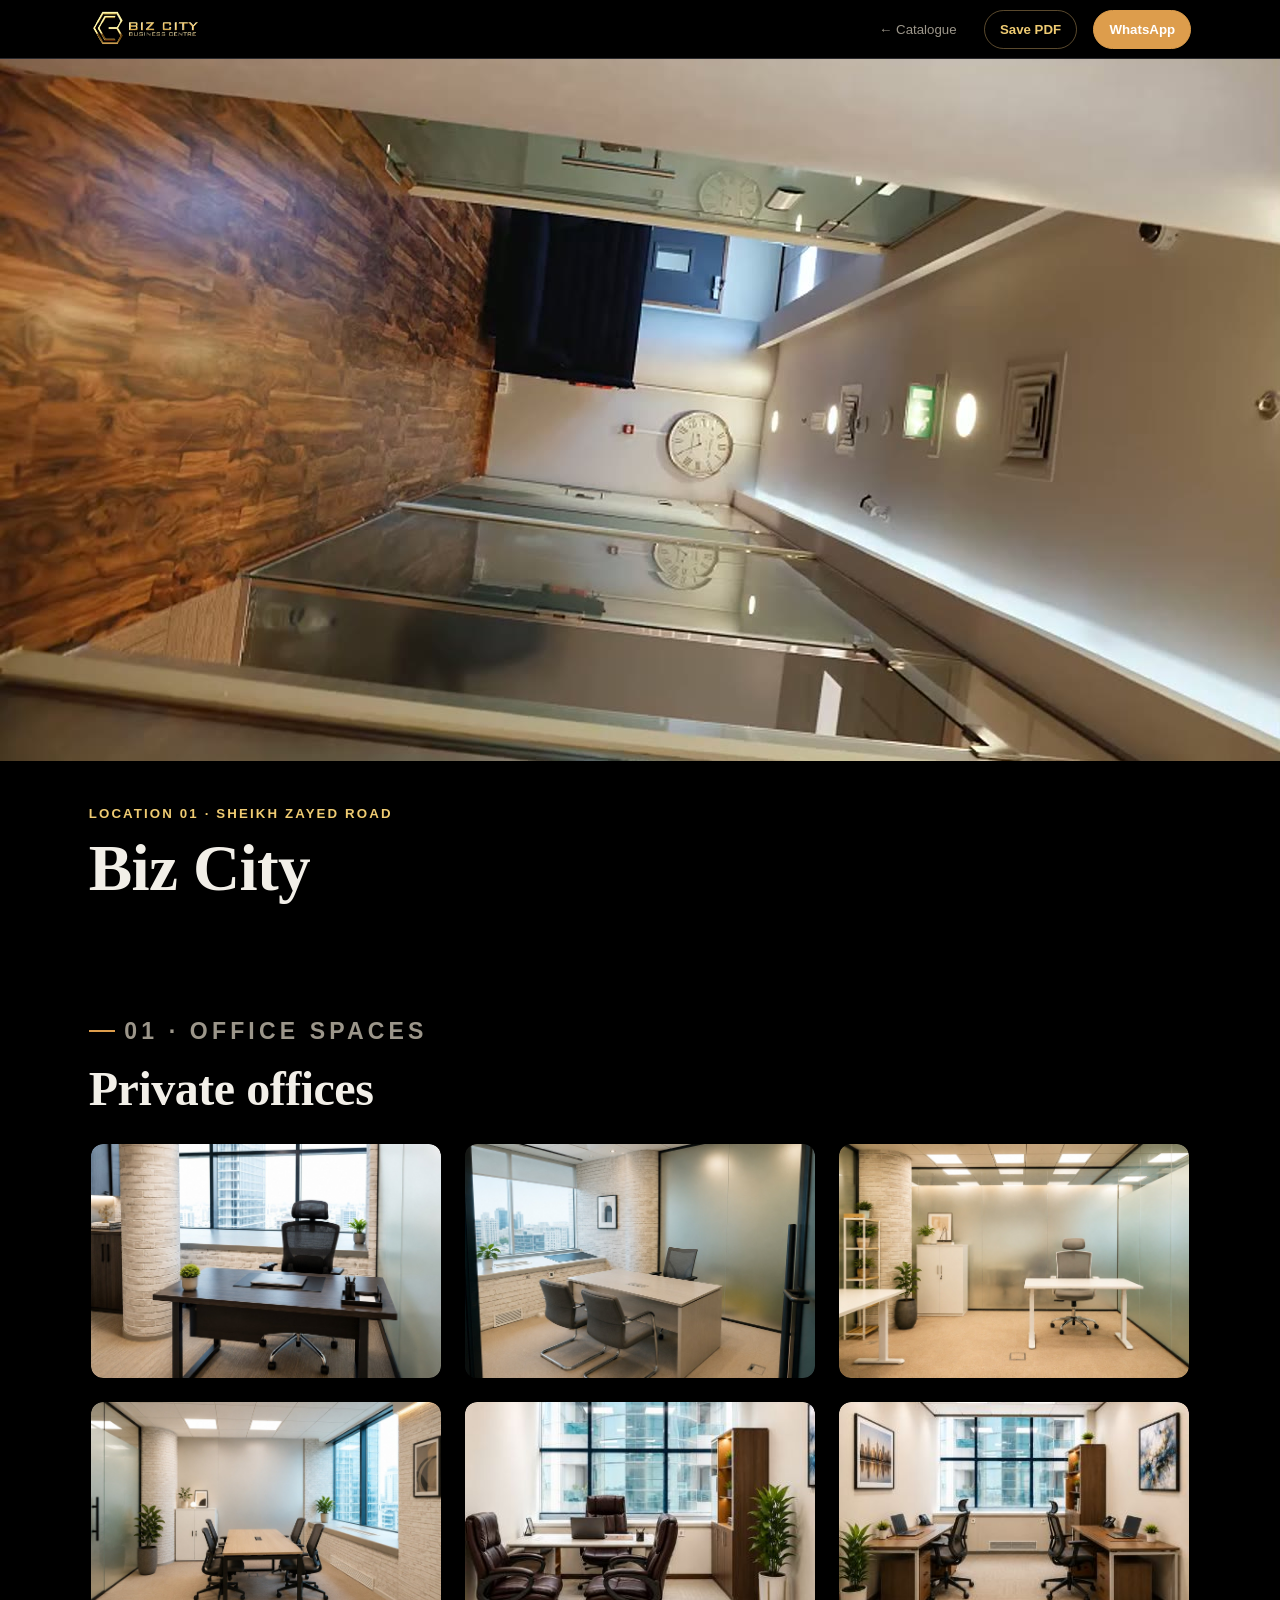
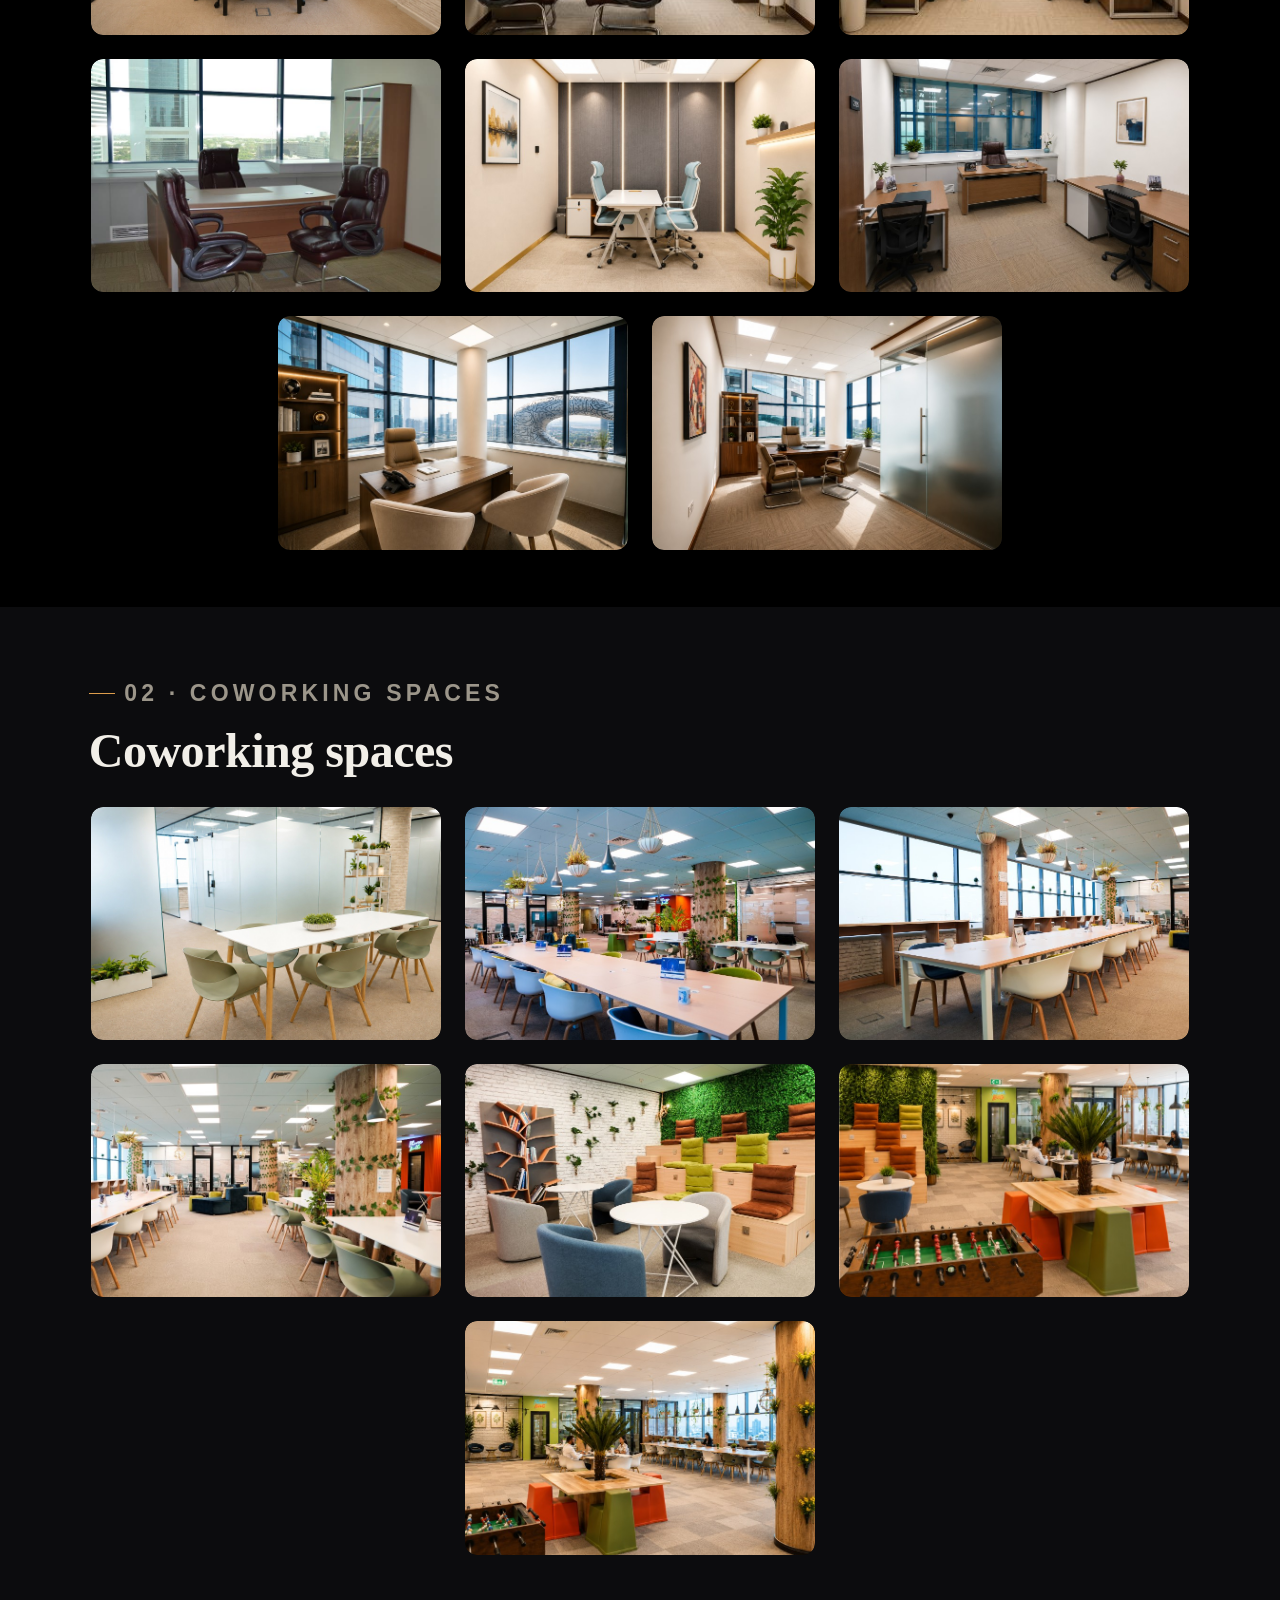
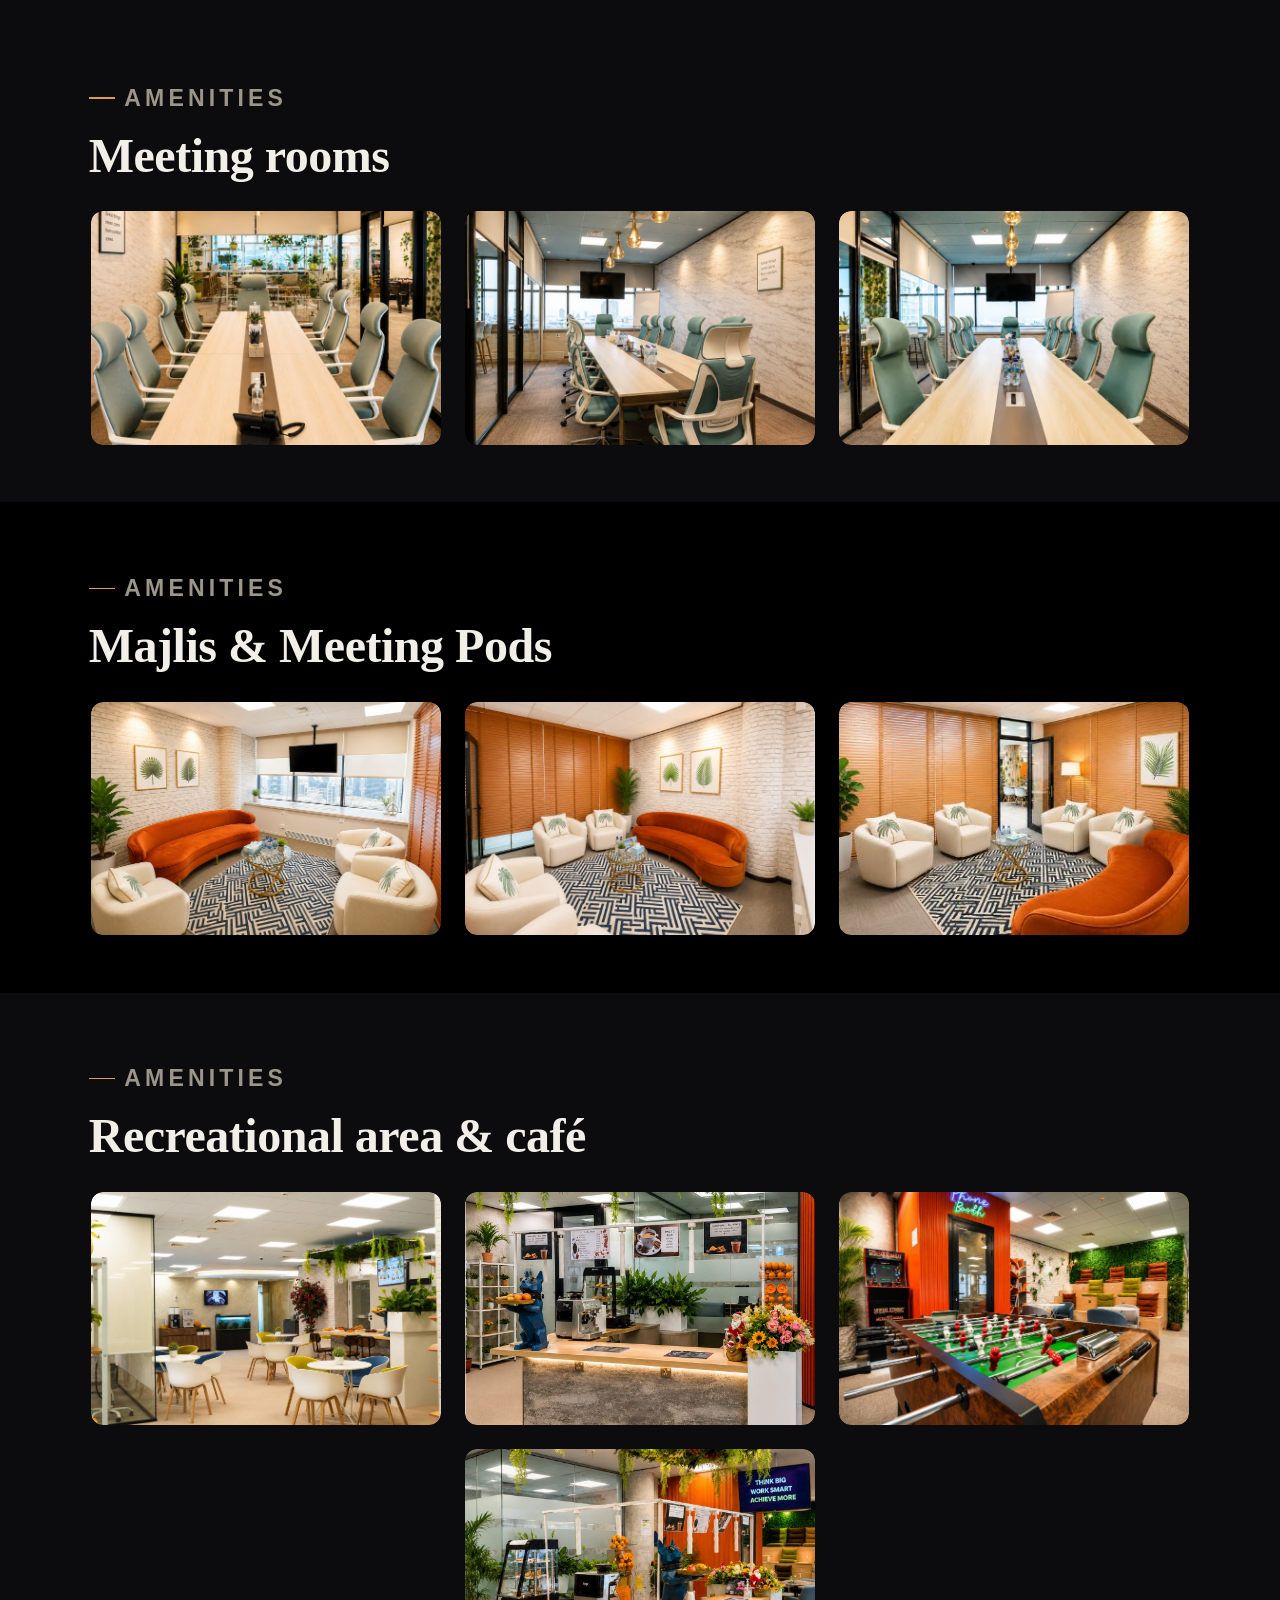
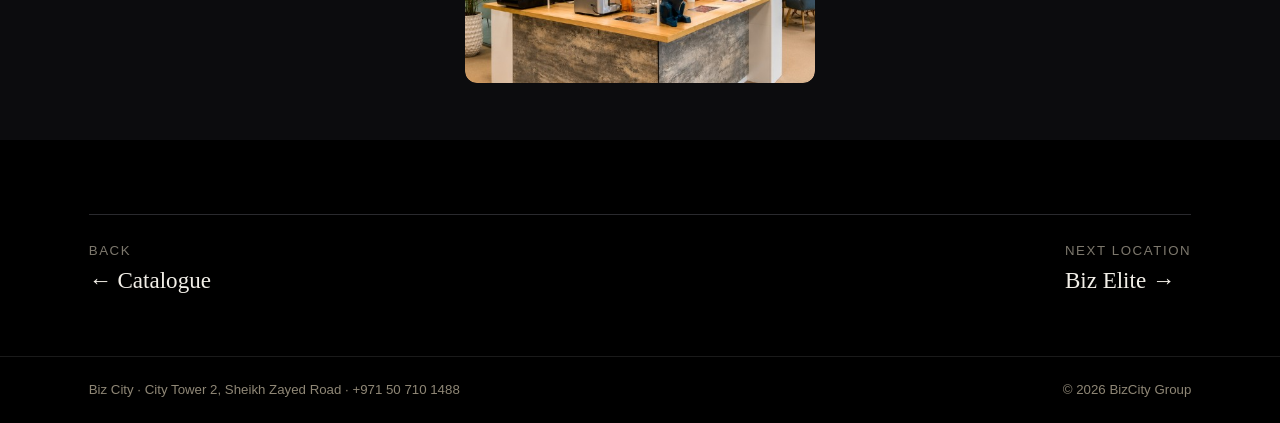
==== biz-city.html @ ceba6b6b "Biz City: add six new client photos Private offices (7 -> 11): exec tower view, light desk with gues" ====
﻿<!doctype html>
<html lang="en">
<head>
<meta charset="utf-8">
<meta name="viewport" content="width=device-width, initial-scale=1">
<title>Biz City - Sheikh Zayed Road | BizCity Group</title>
<meta name="description" content="Biz City on Sheikh Zayed Road - a vibrant, creative coworking centre with private offices, coworking, meeting rooms, the amphitheatre and more.">
<link rel="stylesheet" href="assets/catalog.css?v=20260729-hero13">
</head>
<body>

<div class="bar">
  <div class="bar-in">
    <a class="brandlogo" href="index.html"><img src="assets/logos/logo-full.png" alt="BizCity Business Centre"></a>
    <span class="spacer"></span>
    <a class="backlink" href="index.html">&larr; Catalogue</a>
    <a class="btn btn-line" href="#" onclick="window.print();return false;">Save PDF</a>
    <a class="btn" href="https://wa.me/971507101488">WhatsApp</a>
  </div>
</div>

<header class="ohero">
  <div class="ohero-media">
    <video class="ohero-video" autoplay muted loop playsinline preload="auto" disablepictureinpicture poster="assets/images/poster-city.jpg" aria-label="Biz City walkthrough video">
      <source src="assets/video/walk-biz-city.mp4" type="video/mp4">
    </video>
  </div>
</header>
<div class="loc-title">
  <div class="wrap">
    <p class="kick">Location 01 · Sheikh Zayed Road</p>
    <h1>Biz&nbsp;City</h1>
  </div>
</div>

<section id="office-spaces">
  <div class="wrap">
    <div class="cat-head"><p class="eyebrow">01 · Office Spaces</p><h2>Private offices</h2></div>
    <div class="gallery balanced-gallery">
      <img class="zoomable" src="assets/images/offices/city/office-exec-tower-view.jpg" alt="Biz City executive private office with a dark wood desk and tower views">
      <img class="zoomable" src="assets/images/offices/city/office-light-desk-guest-chairs.jpg" alt="Biz City private office with a light wood desk and two guest chairs">
      <img class="zoomable" src="assets/images/offices/city/office-standing-desks.jpg" alt="Biz City private office with height-adjustable desks behind a frosted glass wall">
      <img class="zoomable" src="assets/images/offices/city/office-team-table.jpg" alt="Biz City private team office with a six-seat wood table and city views">
      <img class="zoomable" src="assets/images/offices/city/private-executive.jpg" alt="Biz City executive private office">
      <img class="zoomable" src="assets/images/offices/city/private-team-1.jpg" alt="Biz City four-person private office">
      <img class="zoomable" src="assets/images/offices/city/private-2.jpg" alt="Biz City private office with panoramic windows">
      <img class="zoomable" src="assets/images/offices/city/office-blue-chairs.jpg" alt="Biz City private office with a white desk and blue guest chairs">
      <img class="zoomable" src="assets/images/offices/city/office-exec-2.jpg" alt="Biz City executive office with twin workstations and an executive desk">
      <img class="zoomable" src="assets/images/offices/city/office-corner-museum.jpg" alt="Biz City corner office with skyline and Museum of the Future views">
      <img class="zoomable" src="assets/images/offices/city/office-glass-door.jpg" alt="Biz City private office with a frosted glass sliding door and leather chairs">
    </div>
  </div>
</section>

<section id="coworking-spaces" class="band">
  <div class="wrap">
    <div class="cat-head"><p class="eyebrow">02 · Coworking Spaces</p><h2>Coworking spaces</h2></div>
    <div class="gallery">
      <img class="zoomable" src="assets/images/offices/city/cowork-collab-table.jpg" alt="Biz City coworking collaboration table with sage green chairs and frosted glass pods">
      <img class="zoomable" src="assets/images/offices/city/cowork-open-1.jpg" alt="Biz City open coworking area with long shared tables and hanging planters">
      <img class="zoomable" src="assets/images/offices/city/cowork-window-desks.jpg" alt="Biz City coworking desks along the windows with wood pillar planters">
      <img class="zoomable" src="assets/images/offices/city/cowork-open-2.jpg" alt="Biz City open-plan coworking floor with greenery and lounge seating">
      <img class="zoomable" src="assets/images/offices/city/cowork-breakout-library.jpg" alt="Biz City coworking breakout area with a living wall, library and tiered seating">
      <img class="zoomable" src="assets/images/offices/city/cowork-games-greenwall.jpg" alt="Biz City coworking lounge with a foosball table and green feature wall">
      <img class="zoomable" src="assets/images/offices/city/cowork-open-3.jpg" alt="Biz City coworking floor with communal tables and a foosball area">
    </div>
  </div>
</section>

<section id="amenities" class="band">
  <div class="wrap">
    <div class="cat-head"><p class="eyebrow">Amenities</p><h2>Meeting rooms</h2></div>
    <div class="gallery">
      <img class="zoomable" src="assets/images/offices/city/meeting-green-1.jpg" alt="Biz City meeting room with green executive chairs overlooking the coworking floor">
      <img class="zoomable" src="assets/images/offices/city/meeting-green-2.jpg" alt="Biz City meeting room with green chairs, gold pendant lights and a wall display">
      <img class="zoomable" src="assets/images/offices/city/meeting-green-3.jpg" alt="Biz City meeting room with green chairs, a marble wall and city views">
    </div>
  </div>
</section>

<section>
  <div class="wrap">
    <div class="cat-head"><p class="eyebrow">Amenities</p><h2>Majlis &amp; Meeting Pods</h2></div>
    <div class="gallery">
      <img class="zoomable" src="assets/images/offices/city/majlis-city-2.jpg" alt="Biz City majlis with an orange curved sofa, white brick wall and city views">
      <img class="zoomable" src="assets/images/offices/city/majlis-city-3.jpg" alt="Biz City majlis lounge with orange sofa, cream armchairs and palm artwork">
      <img class="zoomable" src="assets/images/offices/city/lounge-3.jpg" alt="Biz City private lounge with orange sofa">
    </div>
  </div>
</section>

<section class="band">
  <div class="wrap">
    <div class="cat-head"><p class="eyebrow">Amenities</p><h2>Recreational area &amp; café</h2></div>
    <div class="gallery">
      <img class="zoomable" src="assets/images/offices/city/recreation-cafe-lounge-wide.jpg" alt="Biz City café and lounge seating area with a coffee station, aquarium and hanging garden">
      <img class="zoomable" src="assets/images/offices/city/recreation-cafe-counter-1.jpg" alt="Biz City café counter with a coffee machine, pastry display and hanging garden">
      <img class="zoomable" src="assets/images/offices/city/recreation-games-arcade.jpg" alt="Biz City recreational area with a foosball table, arcade machine and tiered seating">
      <img class="zoomable" src="assets/images/offices/city/recreation-cafe-counter-2.jpg" alt="Biz City café counter with a hanging garden and a motivational display screen">
    </div>
  </div>
</section>

<section>
  <div class="wrap">
    <div class="pager">
      <a href="index.html"><span><span class="lbl">Back</span>&larr; Catalogue</span></a>
      <a href="biz-elite.html"><span><span class="lbl">Next location</span>Biz Elite &rarr;</span></a>
    </div>
  </div>
</section>

<footer><div class="wrap"><span>Biz City · City Tower 2, Sheikh Zayed Road · +971 50 710 1488</span><span>© 2026 BizCity Group</span></div></footer>

<script src="assets/catalog.js"></script>
</body>
</html>
---- assets/catalog.css ----
﻿/* BizCity catalogue - shared styles for office lookbook pages */
:root{
  --ink:#15171c;--paper:#faf7f2;--paper-2:#f2ede3;--card:#ffffff;--line:#e4dccd;
  --neutral:#6c6559;--neutral-2:#8f887b;--brass:#dd9d4c;--brass-deep:#cd6e39;
  --heading:#1b1d22;--body:#3a3730;
  --shadow:0 1px 2px rgba(21,23,28,.04),0 12px 34px -18px rgba(21,23,28,.22);
  --serif:"Iowan Old Style","Palatino Linotype",Palatino,"Book Antiqua",Georgia,serif;
  --sans:-apple-system,"Segoe UI",Roboto,Helvetica,Arial,sans-serif;
  --step--1:clamp(.78rem,.76rem + .1vw,.83rem);
  --step-0:clamp(1rem,.97rem + .15vw,1.075rem);
  --step-1:clamp(1.2rem,1.12rem + .4vw,1.45rem);
  --step-2:clamp(1.55rem,1.4rem + .75vw,2rem);
  --step-3:clamp(2.1rem,1.8rem + 1.5vw,3rem);
  --step-4:clamp(2.6rem,2rem + 2.6vw,4.25rem);
  --maxw:1180px;--gap:clamp(1rem,.6rem + 1.4vw,1.5rem);
  --photo-width:350px;--photo-ratio:3/2;
}
@media (prefers-color-scheme:dark){:root{
  --ink:#0f1013;--paper:#131519;--paper-2:#181b21;--card:#1b1e25;--line:#2c303a;
  --neutral:#9c968a;--neutral-2:#7d786d;--brass:#dd9d4c;--brass-deep:#efcb72;
  --heading:#f2efe8;--body:#cdc9c0;--shadow:0 1px 2px rgba(0,0,0,.3),0 16px 40px -20px rgba(0,0,0,.7);
}}
:root[data-theme="light"]{--ink:#15171c;--paper:#faf7f2;--paper-2:#f2ede3;--card:#fff;--line:#e4dccd;--neutral:#6c6559;--neutral-2:#8f887b;--brass:#dd9d4c;--brass-deep:#cd6e39;--heading:#1b1d22;--body:#3a3730}
:root[data-theme="dark"]{--ink:#0f1013;--paper:#131519;--paper-2:#181b21;--card:#1b1e25;--line:#2c303a;--neutral:#9c968a;--neutral-2:#7d786d;--brass:#dd9d4c;--brass-deep:#efcb72;--heading:#f2efe8;--body:#cdc9c0}
/* Forced black theme for all viewers (overrides light/dark + data-theme) */
:root,:root[data-theme="light"],:root[data-theme="dark"]{
  --ink:#000000;--paper:#000000;--paper-2:#0c0c0e;--card:#141416;--line:#2a2a2e;
  --neutral:#9c968a;--neutral-2:#7d786d;--brass:#dd9d4c;--brass-deep:#efcb72;
  --heading:#f2efe8;--body:#cdc9c0;
  --shadow:0 1px 2px rgba(0,0,0,.5),0 16px 40px -20px rgba(0,0,0,.9);
}

*{box-sizing:border-box}
html{scroll-behavior:smooth}
@media (prefers-reduced-motion:reduce){html{scroll-behavior:auto}}
body{margin:0;background:var(--paper);color:var(--body);font-family:var(--sans);font-size:var(--step-0);line-height:1.6;-webkit-font-smoothing:antialiased}
h1,h2,h3{font-family:var(--serif);color:var(--heading);font-weight:600;line-height:1.1;text-wrap:balance;margin:0;letter-spacing:-.01em}
p{margin:0}a{color:inherit}
img{max-width:100%;display:block}
.wrap{max-width:var(--maxw);margin-inline:auto;padding-inline:clamp(1.1rem,.5rem + 2.4vw,2.5rem)}
.eyebrow{font-size:var(--step--1);font-weight:600;text-transform:uppercase;letter-spacing:.18em;color:var(--brass-deep);margin:0 0 .9rem;display:flex;align-items:center;gap:.6rem}
.eyebrow::before{content:"";width:26px;height:1.5px;background:var(--brass);display:inline-block}

/* top bar */
.bar{position:sticky;top:0;z-index:50;background:color-mix(in srgb,var(--paper) 88%,transparent);backdrop-filter:blur(10px);border-bottom:1px solid var(--line)}
.bar-in{max-width:var(--maxw);margin-inline:auto;display:flex;align-items:center;gap:1rem;padding:.6rem clamp(1.1rem,.5rem + 2.4vw,2.5rem)}
.brandlogo{display:inline-flex;align-items:center;line-height:0;text-decoration:none;flex:0 0 auto}
.brandlogo img{height:clamp(30px,26px + 1vw,44px);width:auto;display:block}
.bar .spacer{margin-left:auto}
.backlink{font-size:var(--step--1);text-decoration:none;color:var(--neutral);display:inline-flex;align-items:center;gap:.4rem;padding:.45rem .7rem;border-radius:999px}
.backlink:hover{color:var(--heading);background:var(--paper-2)}
.btn{font-family:var(--sans);font-size:var(--step--1);font-weight:600;cursor:pointer;border:1px solid var(--brass);background:var(--brass);color:#fff;padding:.5rem .95rem;border-radius:999px;white-space:nowrap;text-decoration:none;display:inline-flex;align-items:center;gap:.45rem;transition:background .15s,color .15s}
.btn:hover{background:var(--brass-deep);border-color:var(--brass-deep)}
.btn-line{background:transparent;border-color:rgba(180,145,90,.5);color:var(--brass-deep)}
.btn-line:hover{background:var(--paper-2)}
a:focus-visible,button:focus-visible{outline:2px solid var(--brass-deep);outline-offset:2px;border-radius:6px}

/* hero */
.ohero{height:clamp(520px,78vh,760px);max-height:760px;background:var(--ink);color:#f4f0e8;overflow:hidden;position:relative;isolation:isolate;contain:paint}
.ohero .wrap{position:relative;z-index:2;height:100%;padding-block:clamp(1.6rem,1.1rem + 3vw,3rem);display:flex;align-items:center}
.ohero-grid{width:100%;height:100%;display:flex;align-items:center}
.ohero-copy{position:relative;z-index:2;max-width:38rem;padding:clamp(1.2rem,1rem + 2vw,2rem);border-radius:18px;background:linear-gradient(135deg,rgba(8,10,13,.72),rgba(8,10,13,.24));backdrop-filter:blur(2px);box-shadow:0 20px 55px -34px rgba(0,0,0,.9)}
.ohero-media{position:absolute;inset:0;z-index:0;height:100%;max-height:100%;overflow:hidden}
.ohero .kick{font-size:var(--step--1);text-transform:uppercase;letter-spacing:.16em;color:var(--brass);font-weight:700;margin-bottom:1rem}
.ohero h1{color:#fff;font-size:var(--step-4)}
.ohero h1 em{font-style:italic;color:var(--brass)}
.ohero .addr{color:#cfc7b6;font-size:var(--step-1);margin-top:1.1rem;display:flex;gap:.5rem;align-items:flex-start}
.ohero .addr::before{content:"\25C8";color:var(--brass)}
.ohero .lede{color:#c6bda9;margin-top:1.2rem;max-width:46ch}
.ohero-video{width:100%;height:100%;max-height:100%;object-fit:cover;object-position:center;background:#000;display:block}
.ohero .vcap{color:#a49c8c;font-size:var(--step--1);margin-top:.6rem;display:flex;gap:.45rem;align-items:center}
.ohero .vcap::before{content:"";width:18px;height:1.5px;background:var(--brass)}
.platinum-hero .ohero-grid{align-items:flex-end}
/* location name below the hero video (aligned with section titles) */
.loc-title{padding-block:clamp(1.5rem,1.1rem + 2vw,2.6rem)}
.loc-title .kick{font-size:var(--step--1);text-transform:uppercase;letter-spacing:.16em;color:var(--brass-deep);font-weight:700;margin-bottom:.7rem}
.loc-title h1{font-size:var(--step-4);color:var(--heading);line-height:1.04}
.loc-title h1 em{font-style:italic;color:var(--brass-deep)}

/* category sections */
section{padding-block:clamp(2.2rem,1.6rem + 3vw,3.6rem)}
.band{background:var(--paper-2)}
.cat-head{max-width:60ch;margin-bottom:clamp(1.2rem,.8rem + 1.5vw,1.8rem)}
.cat-head h2{font-size:var(--step-3);white-space:nowrap}
@media(max-width:560px){.cat-head h2{white-space:normal}}
.cat-head p{color:var(--neutral);margin-top:.7rem;font-size:var(--step-1);line-height:1.5}
.gallery,.gallery.two,.gallery.single{
  display:flex;
  flex-wrap:wrap;
  gap:var(--gap);
  justify-content:center;
  align-items:start;
}
.gallery>img,.gallery>.photo-view,.gallery>figure{
  flex:0 1 var(--photo-width);
  width:min(100%,var(--photo-width));
}
.gallery.executive-gallery{max-width:calc(var(--photo-width) + var(--photo-width) + var(--gap));margin-inline:auto}
.gallery img,.gallery.single img,.gallery.tall img,.gallery.portrait img{
  width:100%;
  height:auto;
  aspect-ratio:var(--photo-ratio);
  object-fit:cover;
  object-position:center;
  border-radius:12px;
  box-shadow:var(--shadow);
  cursor:zoom-in;
  background:var(--card);
}
.gallery.portrait img{object-fit:contain}
.photo-view{position:relative;display:block;width:100%;overflow:hidden;background:var(--card)}
.gallery .photo-view{border-radius:12px}
.signature .photo-view{border-radius:0;background:var(--ink)}
.photo-view::before{content:"";position:absolute;inset:0;z-index:1;background:rgba(8,10,13,.46);opacity:0;pointer-events:none;transition:opacity .2s ease}
.photo-view::after{content:"Click to view";position:absolute;left:50%;top:50%;z-index:2;transform:translate(-50%,-44%);padding:.55rem .85rem;border:1px solid rgba(255,255,255,.72);border-radius:999px;background:rgba(8,10,13,.78);color:#fff;font-family:var(--sans);font-size:var(--step--1);font-weight:700;letter-spacing:.05em;white-space:nowrap;opacity:0;pointer-events:none;transition:opacity .2s ease,transform .2s ease}
@media(hover:hover){
  .photo-view:hover::before,.photo-view:focus-within::before{opacity:1}
  .photo-view:hover::after,.photo-view:focus-within::after{opacity:1;transform:translate(-50%,-50%)}
  .photo-view img{transition:transform .25s ease}
  .photo-view:hover img{transform:scale(1.025)}
}
figure{margin:0}
figure figcaption{font-size:var(--step--1);color:var(--neutral);margin-top:.5rem}

/* signature callout */
.signature{max-width:720px;margin-inline:auto;background:var(--ink);color:#f4f0e8;border-radius:18px;overflow:hidden;display:grid;grid-template-columns:1fr;box-shadow:var(--shadow)}
@media(min-width:820px){.signature{grid-template-columns:var(--photo-width) minmax(0,1fr)}}
.signature img{width:100%;height:auto;aspect-ratio:var(--photo-ratio);min-height:0;object-fit:cover;object-position:center;cursor:zoom-in}
.signature .sig-body{padding:clamp(1.6rem,1rem + 3vw,2.8rem);align-self:center}
.signature .kick{color:var(--brass);font-size:var(--step--1);text-transform:uppercase;letter-spacing:.16em;font-weight:700;margin-bottom:.8rem}
.signature h2{color:#fff;font-size:var(--step-2)}
.signature p{color:#c6bda9;margin-top:.9rem;max-width:44ch}
.signature.signature-compact{max-width:720px}
.signature.signature-compact img{height:auto;object-position:center 42%}
.signature.signature-compact .sig-body{padding:1.25rem 1.4rem}
@media(min-width:820px){
  .signature.signature-compact{grid-template-columns:var(--photo-width) minmax(0,1fr)}
}

/* prev/next + cta */
.pager{display:flex;flex-wrap:wrap;gap:1rem;justify-content:space-between;align-items:center;border-top:1px solid var(--line);padding-top:1.6rem;margin-top:1rem}
.pager a{text-decoration:none;color:var(--heading);font-family:var(--serif);font-size:var(--step-1);display:inline-flex;gap:.5rem;align-items:center}
.pager a:hover{color:var(--brass-deep)}
.pager .lbl{font-family:var(--sans);font-size:var(--step--1);color:var(--neutral-2);text-transform:uppercase;letter-spacing:.12em;display:block}
.cta{background:var(--ink);color:#f4f0e8;text-align:center}
.cta h2{color:#fff;font-size:var(--step-3);max-width:24ch;margin-inline:auto}
.cta p{color:#c6bda9;margin:1rem auto 0;max-width:44ch}
.cta-actions{display:flex;flex-wrap:wrap;gap:.7rem;justify-content:center;margin-top:1.8rem}
.cta .btn-line{color:#f4f0e8;border-color:rgba(255,255,255,.28)}
.cta .btn-line:hover{background:rgba(255,255,255,.08);border-color:var(--brass)}

footer{background:var(--ink);color:#8f8776;font-size:var(--step--1);border-top:1px solid rgba(255,255,255,.1)}
footer .wrap{display:flex;flex-wrap:wrap;gap:.6rem 1.5rem;justify-content:space-between;padding-block:1.4rem}

/* lightbox */
.lb{position:fixed;inset:0;z-index:100;background:rgba(10,11,13,.93);display:none;align-items:center;justify-content:center;padding:4vw}
.lb.open{display:flex}
.lb img,.lb video{max-width:100%;max-height:90vh;border-radius:10px;box-shadow:0 20px 60px -20px rgba(0,0,0,.8)}
.lb-close{position:absolute;top:1rem;right:1.2rem;width:44px;height:44px;border-radius:50%;border:1px solid rgba(255,255,255,.3);background:rgba(0,0,0,.4);color:#fff;font-size:1.5rem;cursor:pointer;display:flex;align-items:center;justify-content:center}
.lb-close:hover{background:var(--brass);border-color:var(--brass)}

/* zero page margin so the black reaches every edge (no white border) */
@page{size:A4;margin:0}
@media print{
  *{-webkit-print-color-adjust:exact;print-color-adjust:exact}
  :root{--paper:#000;--paper-2:#000;--card:#141416;--line:#2a2a2e;--body:#cdc9c0;--heading:#f2efe8;--neutral:#9c968a;--brass:#dd9d4c;--brass-deep:#efcb72;--photo-width:54mm;--gap:5mm}
  html,body{background:#000}
  /* full black layer covering the entire physical page, repeated on every page */
  body::before{content:"";position:fixed;inset:0;background:#000;z-index:-1}
  body{font-size:10.5pt;padding:9mm 14mm 14mm}
  .wrap{max-width:none;padding-inline:0}
  .bar{display:none}
  .btn,.backlink,.pager,.cta-actions,.lb{display:none!important}
  /* keep each section whole so it isn't sliced across a page boundary */
  section{padding-block:0;margin-block:0;break-inside:avoid}
  section + section{margin-top:9mm}

  /* hide the on-screen video hero; the title block below leads each location */
  .ohero{display:none!important}
  .loc-title{padding:0 0 6mm;break-after:avoid;break-inside:avoid}
  .loc-title .kick{color:var(--brass-deep)}
  .loc-title h1{color:#fff;font-size:26pt;line-height:1.05}
  .loc-title h1 em{color:var(--brass-deep)}
  .cat-head h2{white-space:normal;font-size:15pt;color:#fff}
  .cat-head p{font-size:10pt}
  .cat-head{margin-bottom:4mm;break-inside:avoid;break-after:avoid}

  /* keep each photo whole, let galleries flow across pages */
  .gallery{gap:5mm;break-inside:auto}
  .gallery img{break-inside:avoid;margin-bottom:0}
  a[href^="http"]::after{content:""}
  footer{background:transparent;color:#8f8776;border-top:1px solid #2a2a2e;margin-top:8mm}

  /* brand footer repeats on every printed page, inside the bottom margin */
  body::after{content:"BizCity Group \00b7 Workspace Catalogue \00b7 2026";
    position:fixed;left:0;right:0;bottom:7mm;text-align:center;font-family:var(--sans);
    font-size:8pt;letter-spacing:.22em;text-transform:uppercase;color:#dd9d4c}
}
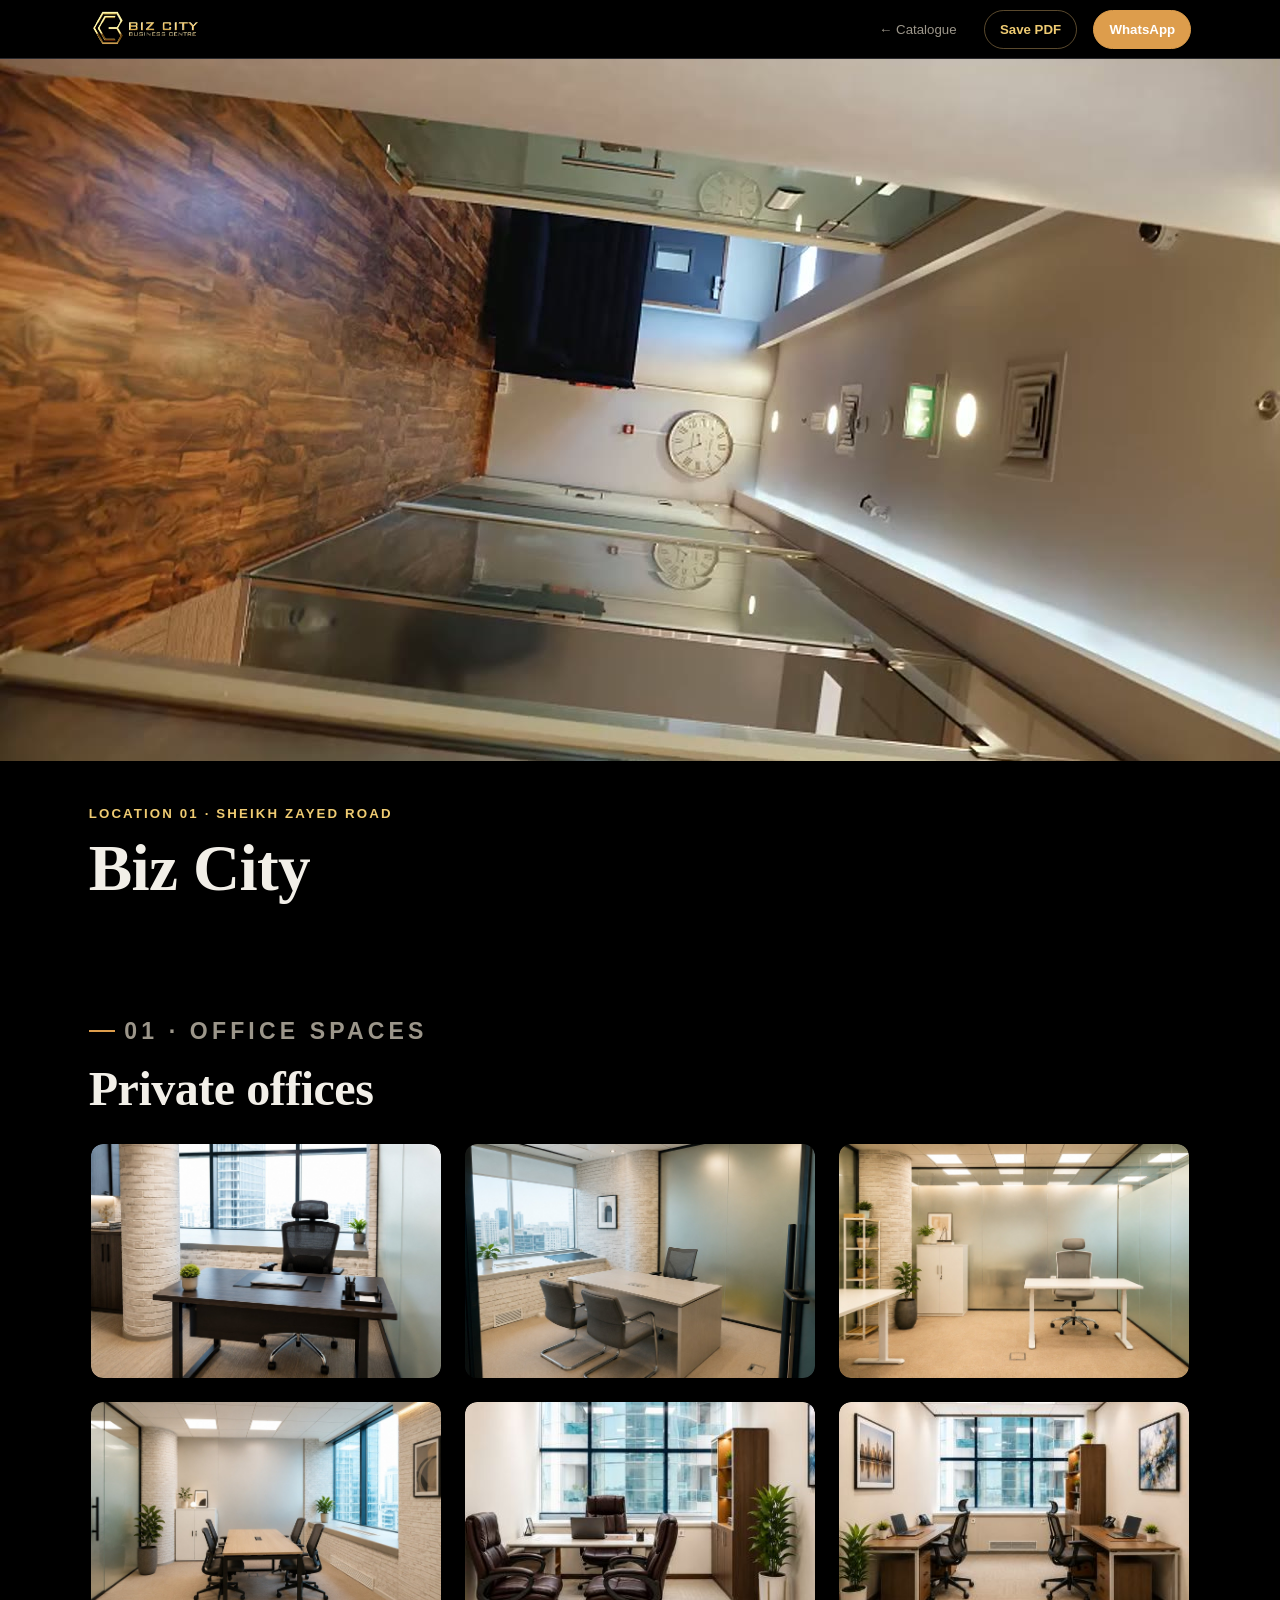
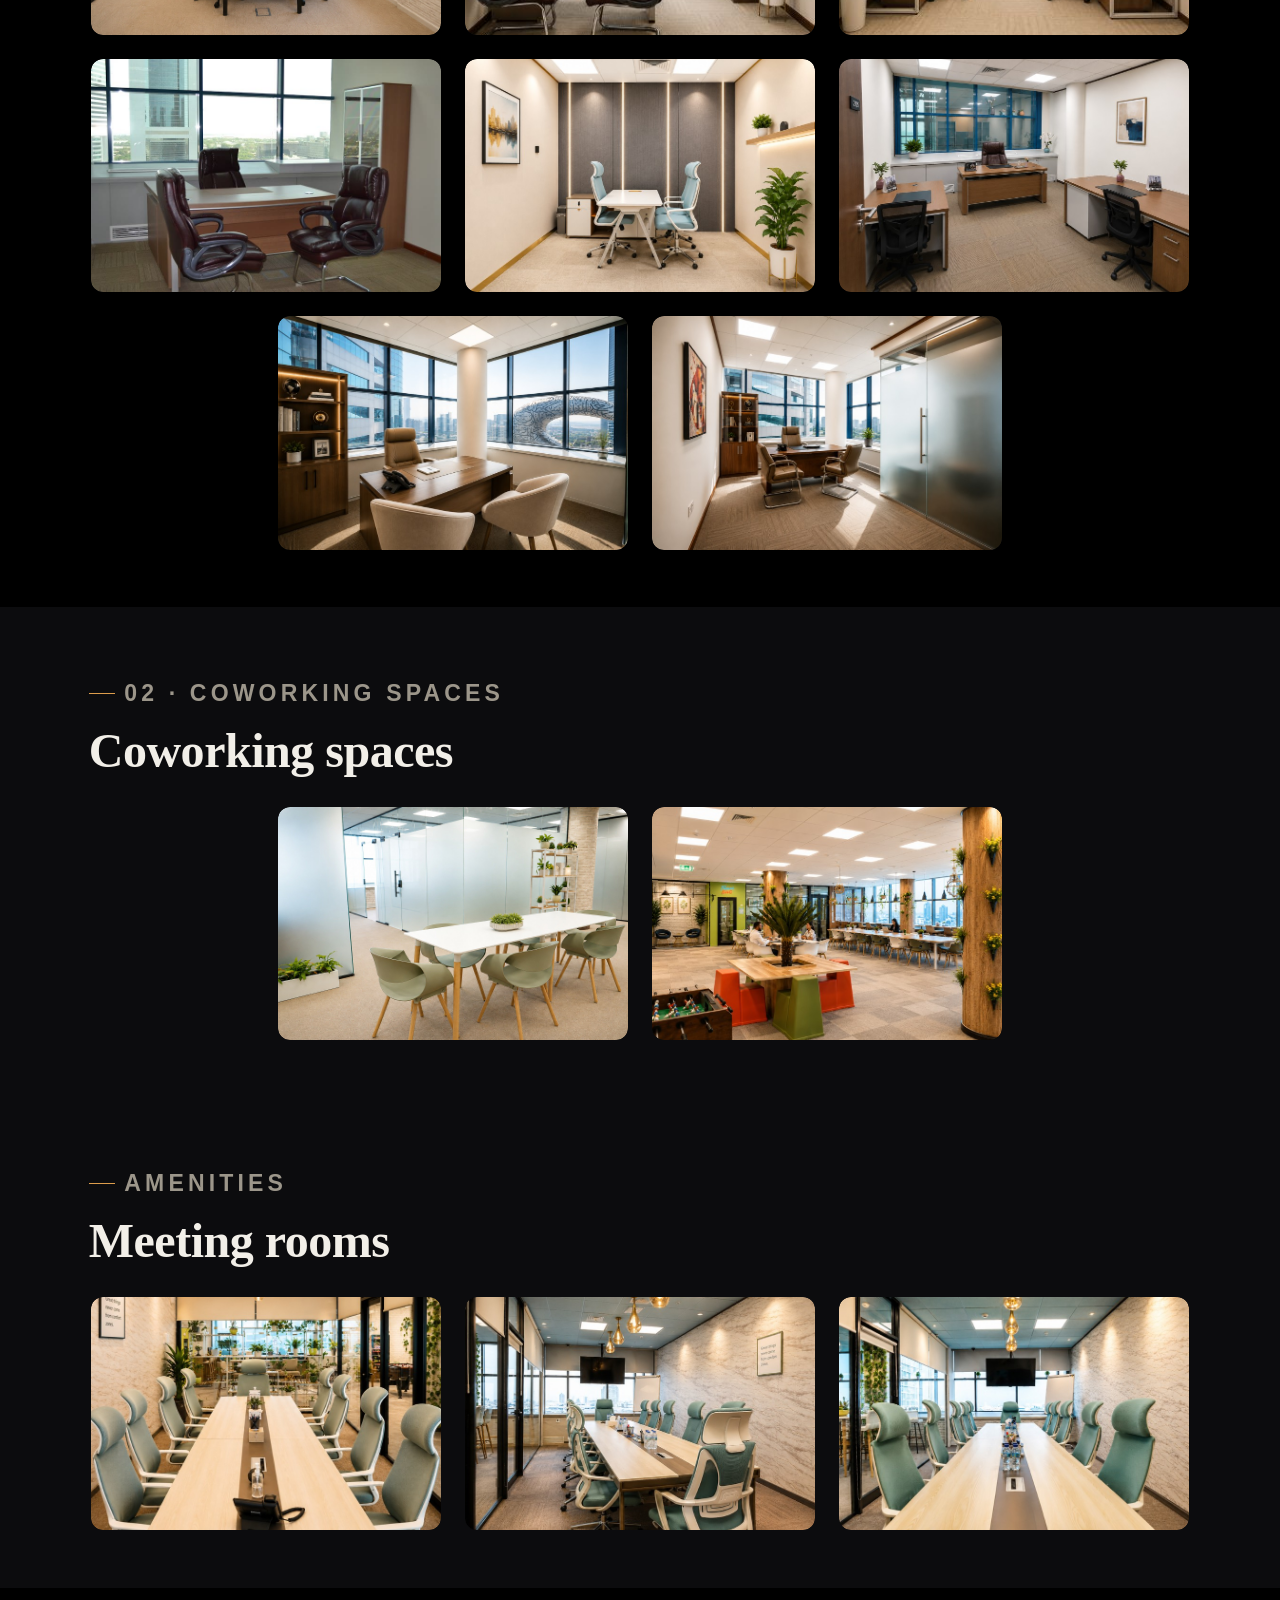
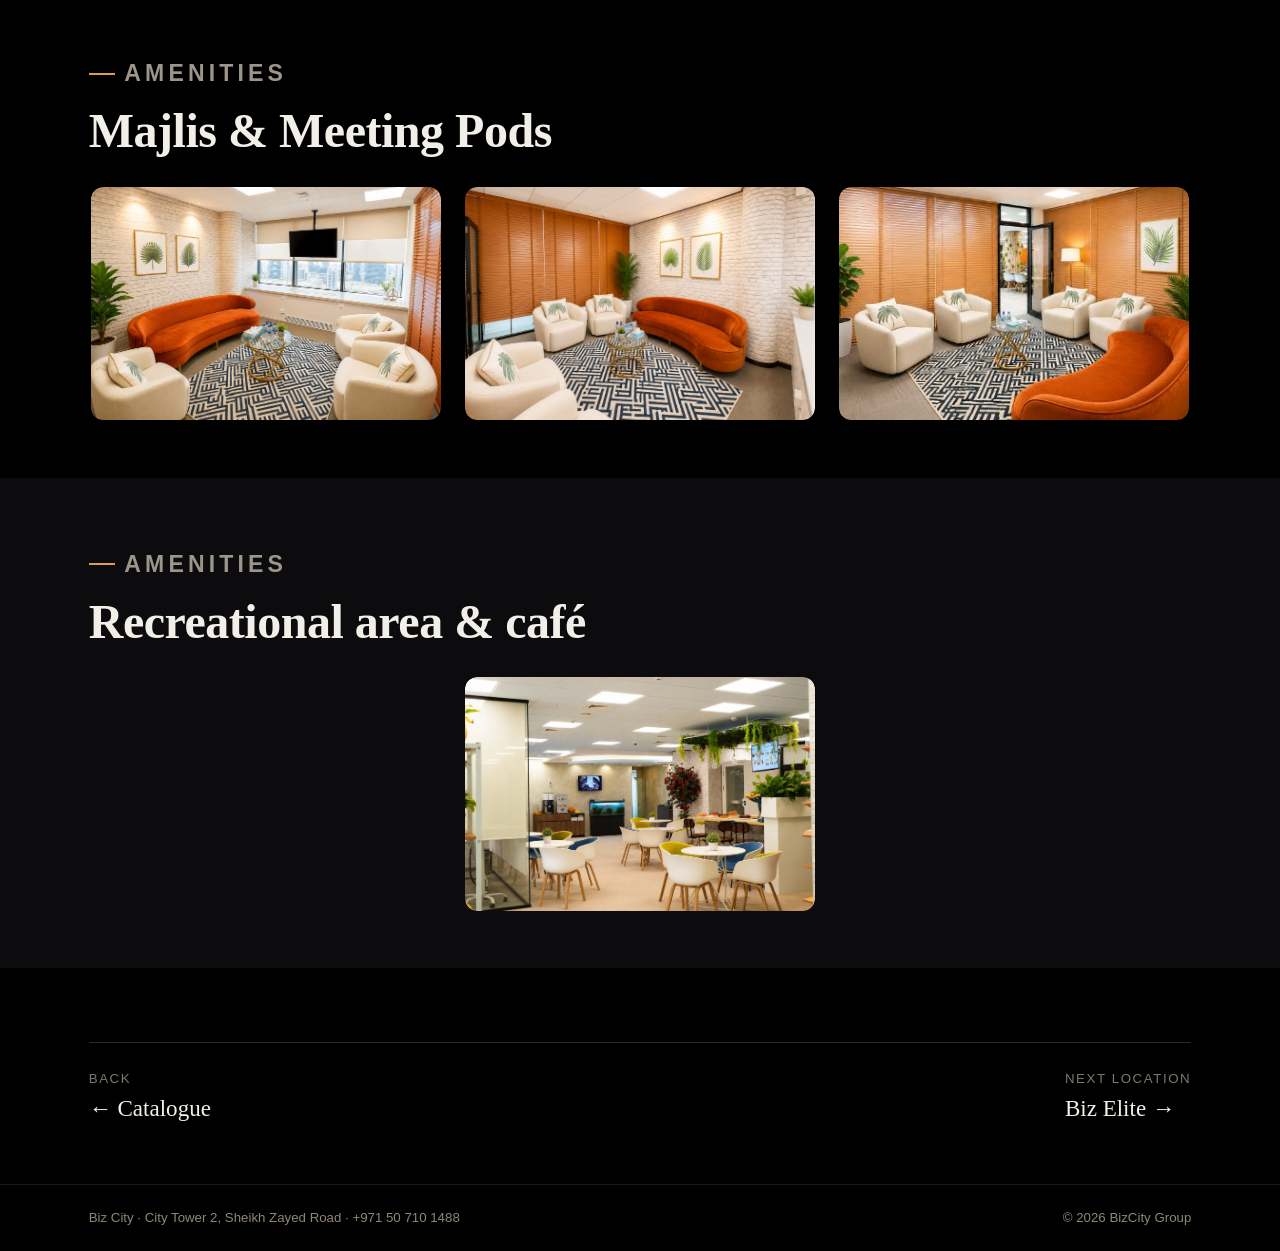
==== commit aedfaa70: "Biz City: trim coworking to 2 photos and recreation to 1 Removed coworking images 2-6 and recreation" ====
--- a/biz-city.html
+++ b/biz-city.html
@@ -57,11 +57,6 @@
     <div class="cat-head"><p class="eyebrow">02 · Coworking Spaces</p><h2>Coworking spaces</h2></div>
     <div class="gallery">
       <img class="zoomable" src="assets/images/offices/city/cowork-collab-table.jpg" alt="Biz City coworking collaboration table with sage green chairs and frosted glass pods">
-      <img class="zoomable" src="assets/images/offices/city/cowork-open-1.jpg" alt="Biz City open coworking area with long shared tables and hanging planters">
-      <img class="zoomable" src="assets/images/offices/city/cowork-window-desks.jpg" alt="Biz City coworking desks along the windows with wood pillar planters">
-      <img class="zoomable" src="assets/images/offices/city/cowork-open-2.jpg" alt="Biz City open-plan coworking floor with greenery and lounge seating">
-      <img class="zoomable" src="assets/images/offices/city/cowork-breakout-library.jpg" alt="Biz City coworking breakout area with a living wall, library and tiered seating">
-      <img class="zoomable" src="assets/images/offices/city/cowork-games-greenwall.jpg" alt="Biz City coworking lounge with a foosball table and green feature wall">
       <img class="zoomable" src="assets/images/offices/city/cowork-open-3.jpg" alt="Biz City coworking floor with communal tables and a foosball area">
     </div>
   </div>
@@ -94,9 +89,6 @@
     <div class="cat-head"><p class="eyebrow">Amenities</p><h2>Recreational area &amp; café</h2></div>
     <div class="gallery">
       <img class="zoomable" src="assets/images/offices/city/recreation-cafe-lounge-wide.jpg" alt="Biz City café and lounge seating area with a coffee station, aquarium and hanging garden">
-      <img class="zoomable" src="assets/images/offices/city/recreation-cafe-counter-1.jpg" alt="Biz City café counter with a coffee machine, pastry display and hanging garden">
-      <img class="zoomable" src="assets/images/offices/city/recreation-games-arcade.jpg" alt="Biz City recreational area with a foosball table, arcade machine and tiered seating">
-      <img class="zoomable" src="assets/images/offices/city/recreation-cafe-counter-2.jpg" alt="Biz City café counter with a hanging garden and a motivational display screen">
     </div>
   </div>
 </section>
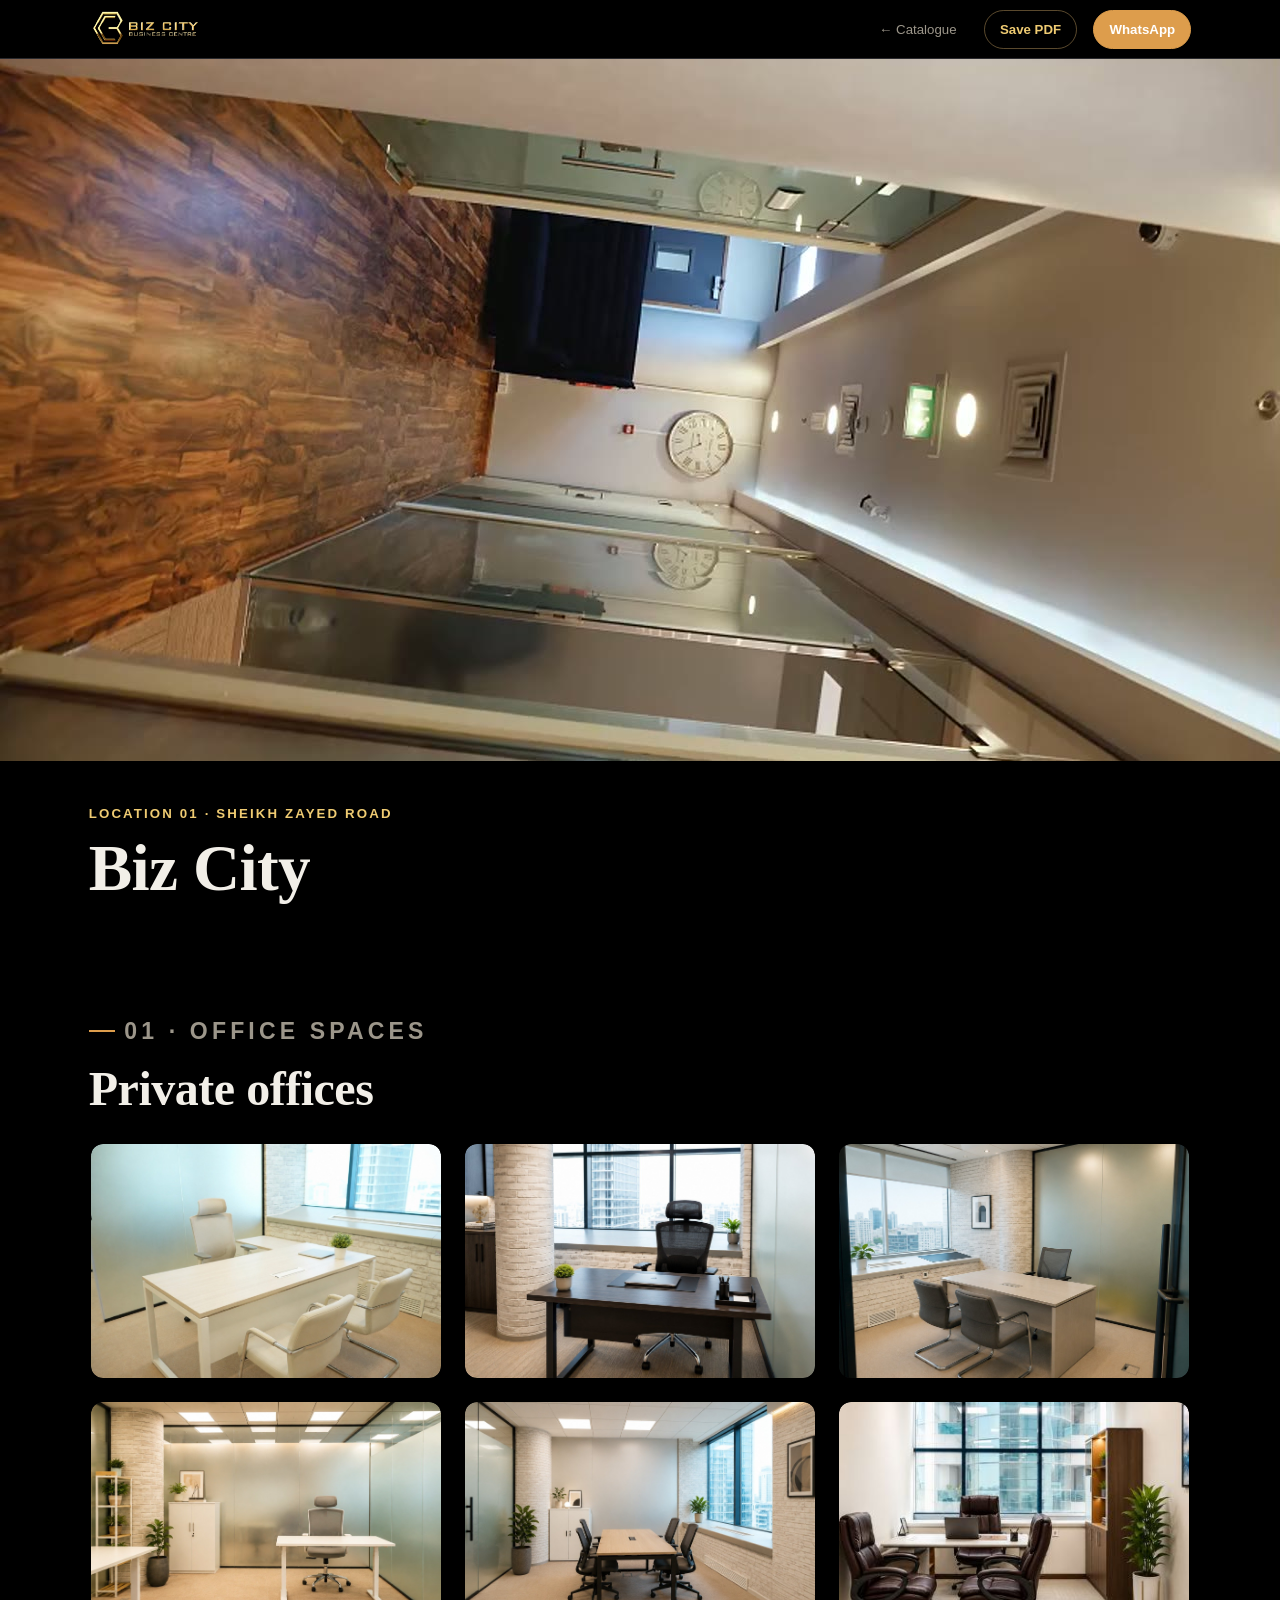
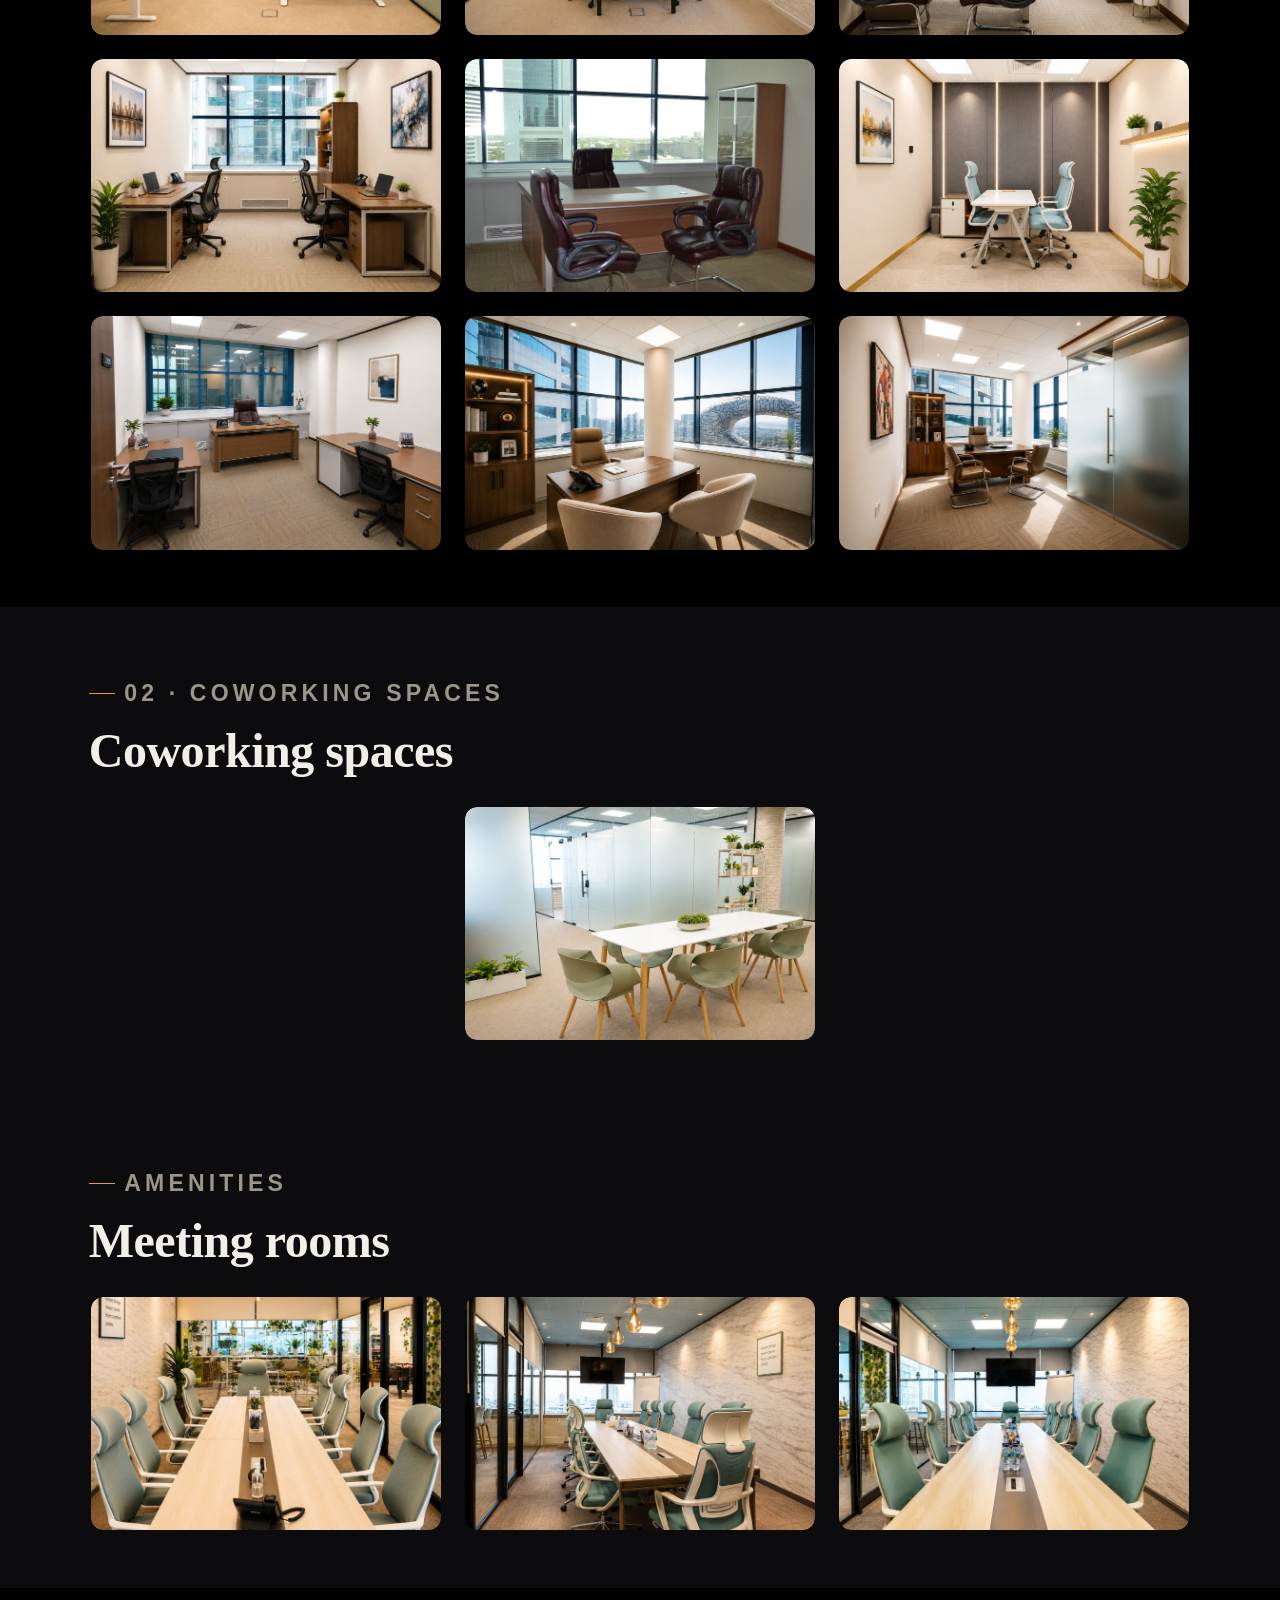
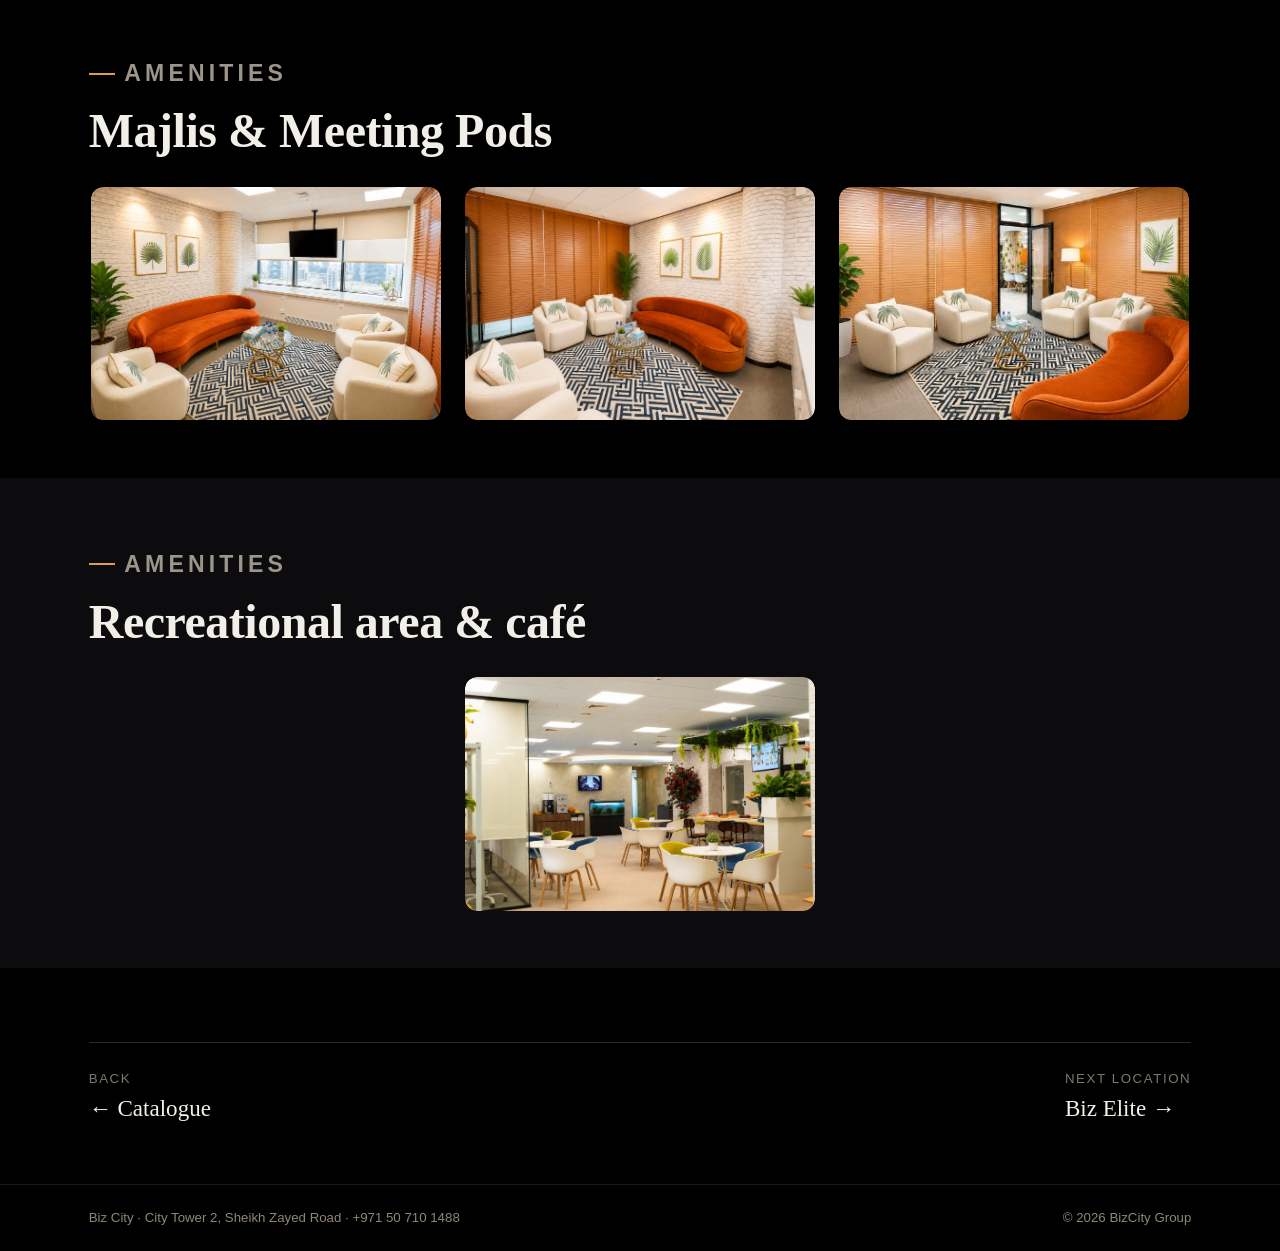
==== commit 5cb69bb5: "Biz City: add white L-desk private office, drop 2nd coworking photo New client photo (2 Sep) added f" ====
--- a/biz-city.html
+++ b/biz-city.html
@@ -37,6 +37,7 @@
   <div class="wrap">
     <div class="cat-head"><p class="eyebrow">01 · Office Spaces</p><h2>Private offices</h2></div>
     <div class="gallery balanced-gallery">
+      <img class="zoomable" src="assets/images/offices/city/office-white-l-desk.jpg" alt="Biz City private office with a white L-shaped desk, two guest chairs and a frosted glass partition">
       <img class="zoomable" src="assets/images/offices/city/office-exec-tower-view.jpg" alt="Biz City executive private office with a dark wood desk and tower views">
       <img class="zoomable" src="assets/images/offices/city/office-light-desk-guest-chairs.jpg" alt="Biz City private office with a light wood desk and two guest chairs">
       <img class="zoomable" src="assets/images/offices/city/office-standing-desks.jpg" alt="Biz City private office with height-adjustable desks behind a frosted glass wall">
@@ -57,7 +58,6 @@
     <div class="cat-head"><p class="eyebrow">02 · Coworking Spaces</p><h2>Coworking spaces</h2></div>
     <div class="gallery">
       <img class="zoomable" src="assets/images/offices/city/cowork-collab-table.jpg" alt="Biz City coworking collaboration table with sage green chairs and frosted glass pods">
-      <img class="zoomable" src="assets/images/offices/city/cowork-open-3.jpg" alt="Biz City coworking floor with communal tables and a foosball area">
     </div>
   </div>
 </section>
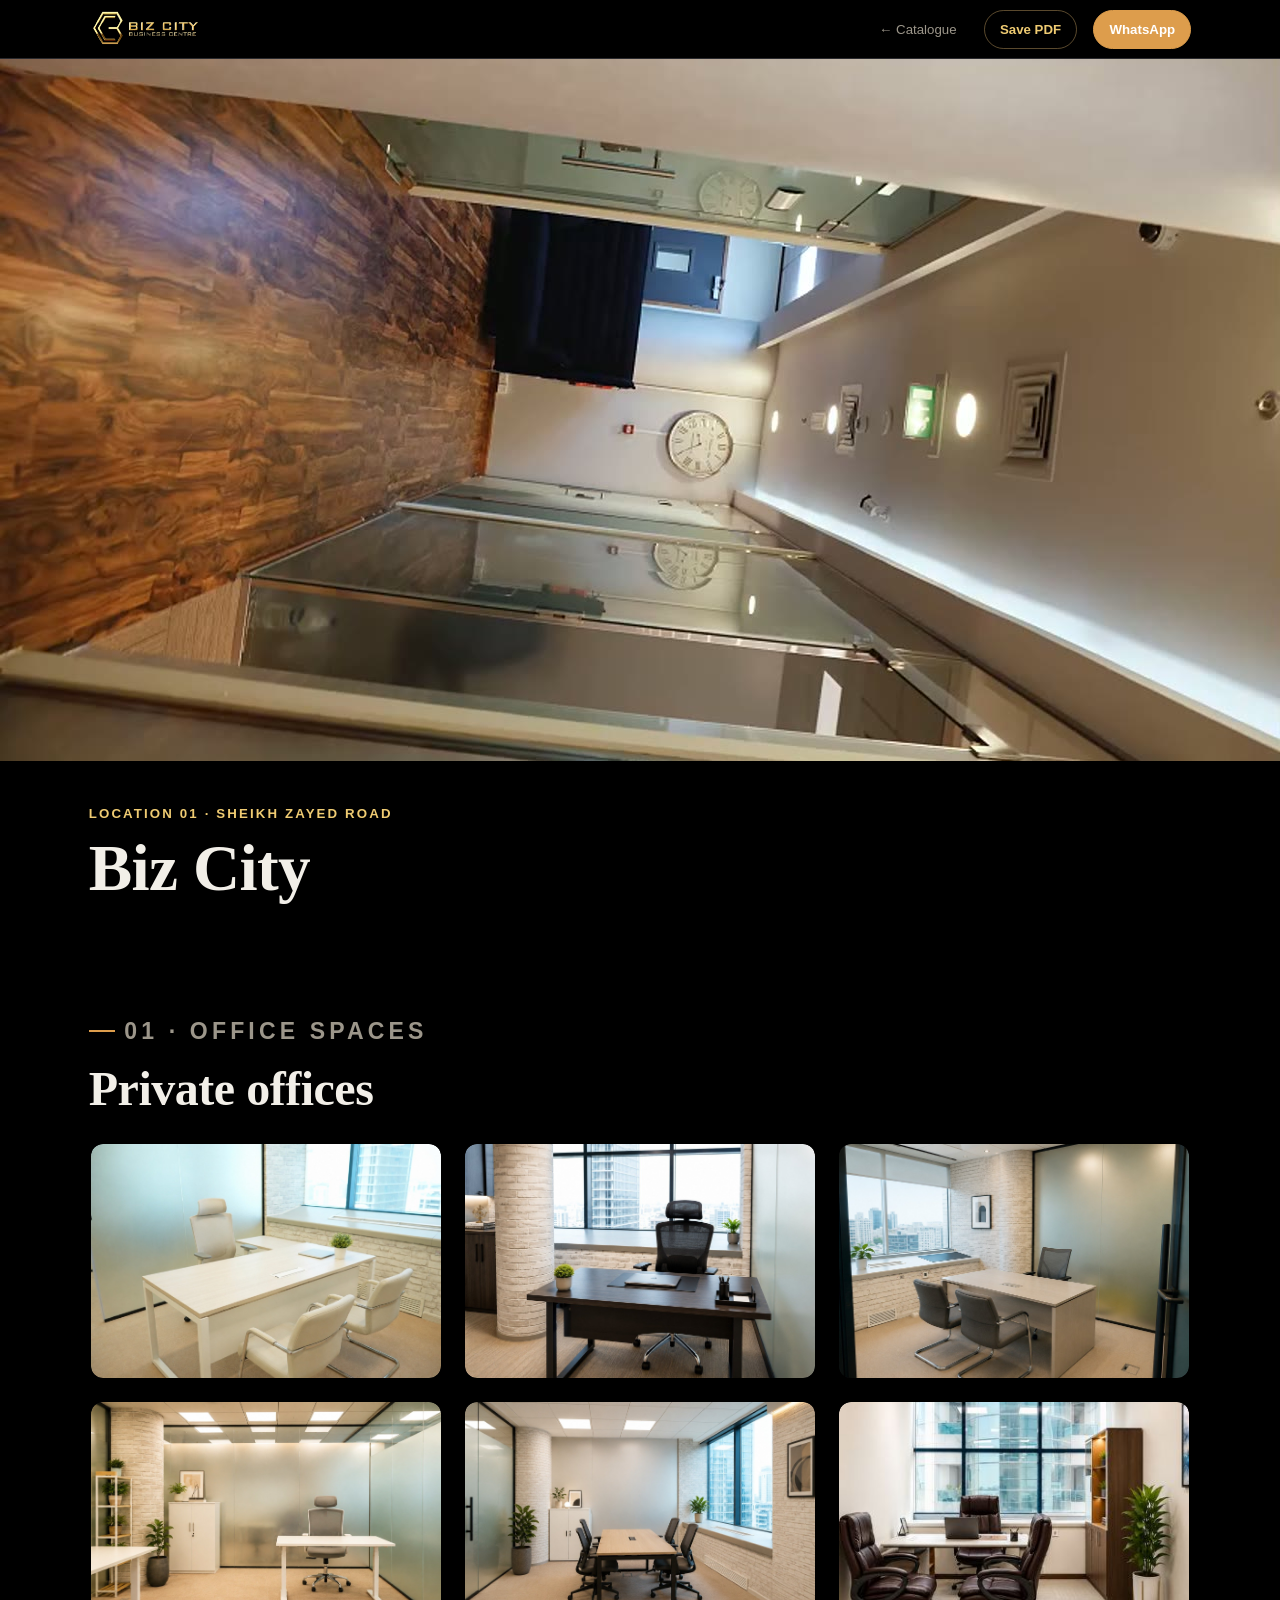
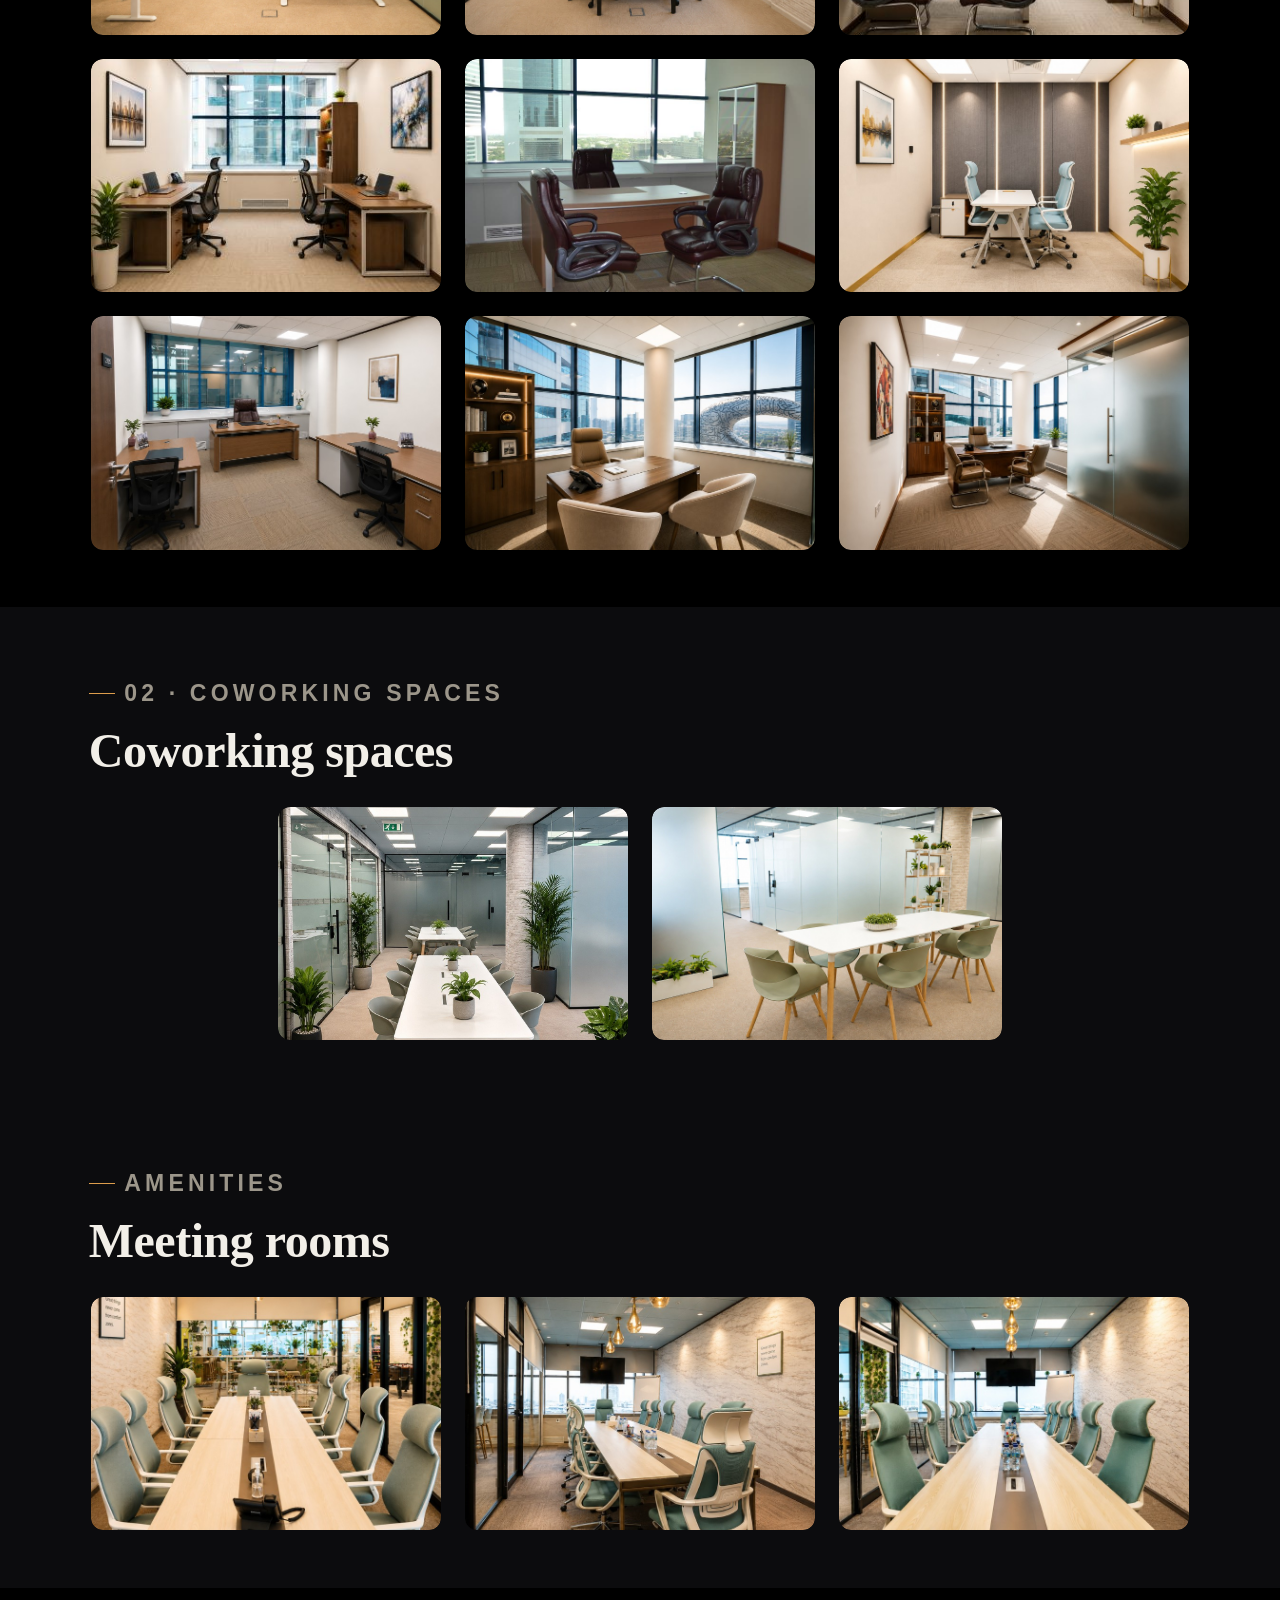
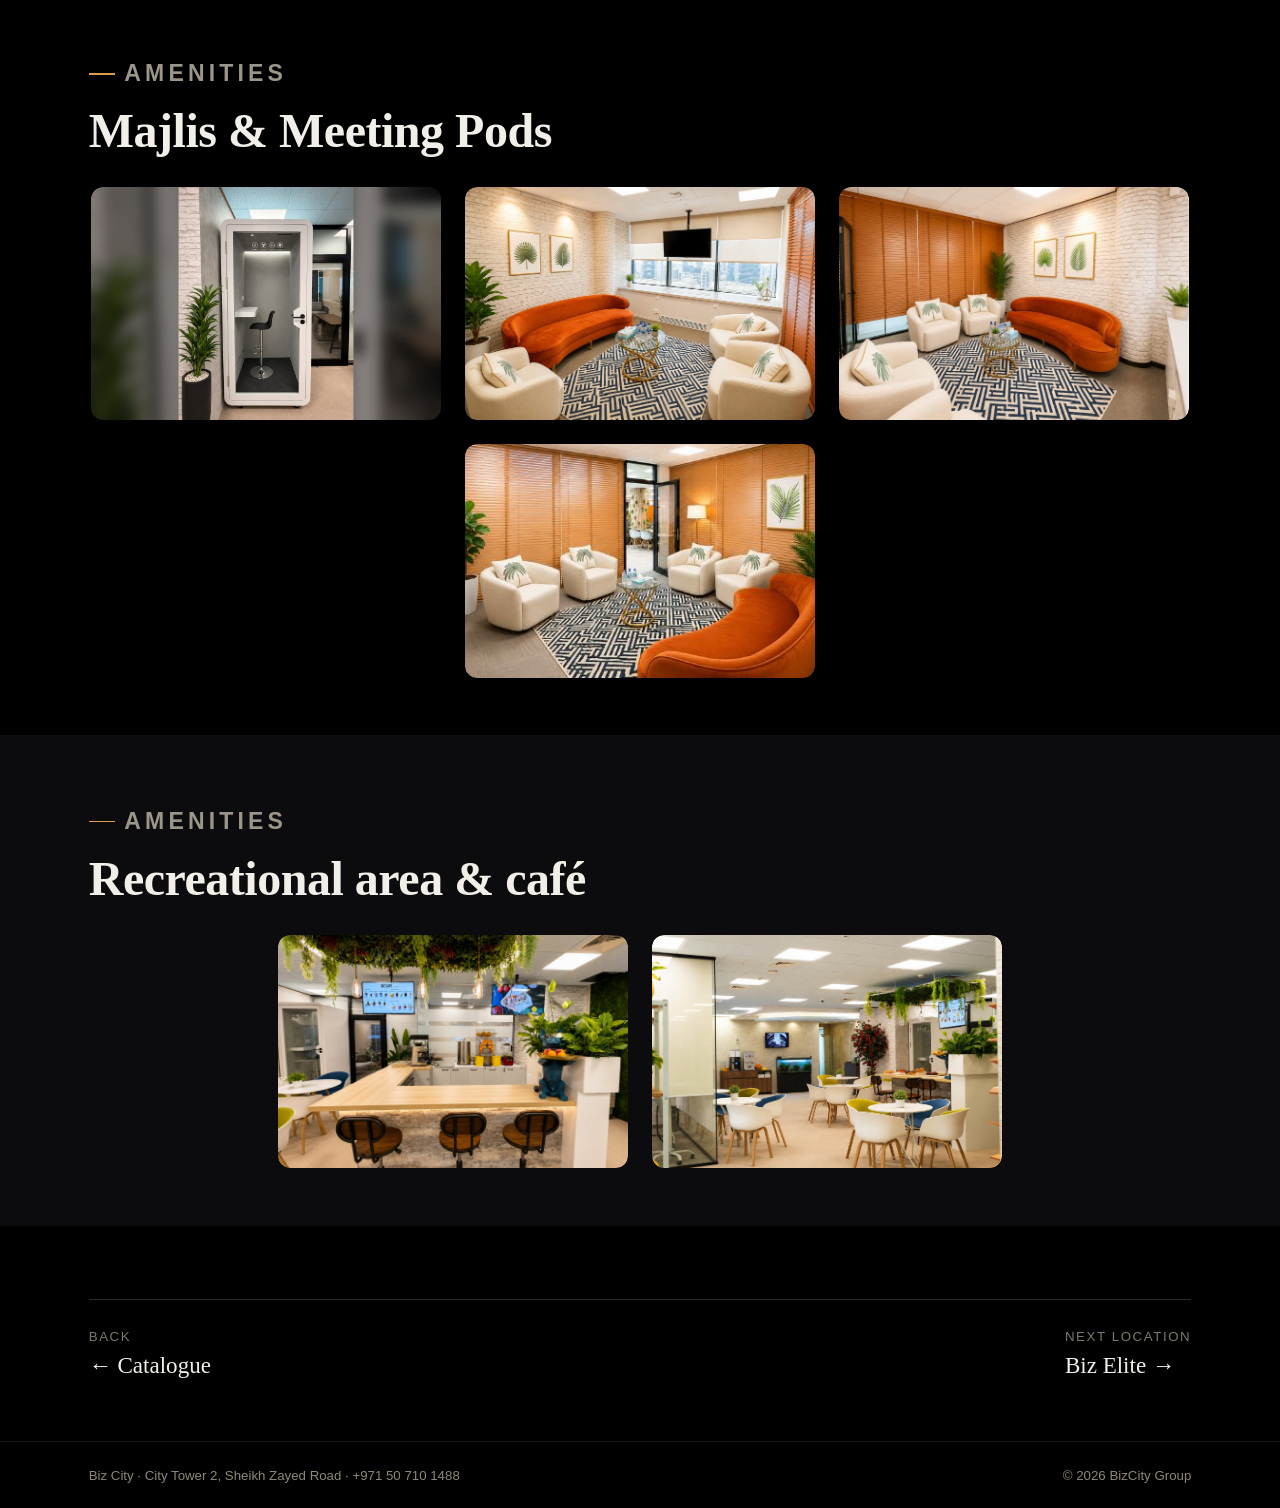
==== commit 08c8c31c: "Biz City: add pod, coworking and cafe photos Three new photos, each added first in its section: phon" ====
--- a/biz-city.html
+++ b/biz-city.html
@@ -57,6 +57,7 @@
   <div class="wrap">
     <div class="cat-head"><p class="eyebrow">02 · Coworking Spaces</p><h2>Coworking spaces</h2></div>
     <div class="gallery">
+      <img class="zoomable" src="assets/images/offices/city/cowork-shared-tables.jpg" alt="Biz City coworking area with long white shared tables, sage green chairs and glass partitioned offices">
       <img class="zoomable" src="assets/images/offices/city/cowork-collab-table.jpg" alt="Biz City coworking collaboration table with sage green chairs and frosted glass pods">
     </div>
   </div>
@@ -77,6 +78,7 @@
   <div class="wrap">
     <div class="cat-head"><p class="eyebrow">Amenities</p><h2>Majlis &amp; Meeting Pods</h2></div>
     <div class="gallery">
+      <img class="zoomable" src="assets/images/offices/city/pod-phone-booth.jpg" alt="Biz City soundproof phone booth pod with a stool, shelf and lighting, ventilation and power controls">
       <img class="zoomable" src="assets/images/offices/city/majlis-city-2.jpg" alt="Biz City majlis with an orange curved sofa, white brick wall and city views">
       <img class="zoomable" src="assets/images/offices/city/majlis-city-3.jpg" alt="Biz City majlis lounge with orange sofa, cream armchairs and palm artwork">
       <img class="zoomable" src="assets/images/offices/city/lounge-3.jpg" alt="Biz City private lounge with orange sofa">
@@ -88,6 +90,7 @@
   <div class="wrap">
     <div class="cat-head"><p class="eyebrow">Amenities</p><h2>Recreational area &amp; café</h2></div>
     <div class="gallery">
+      <img class="zoomable" src="assets/images/offices/city/recreation-cafe-bar.jpg" alt="Biz City café counter with the Biz Café menu screen, juice station, bar stools and a hanging garden canopy">
       <img class="zoomable" src="assets/images/offices/city/recreation-cafe-lounge-wide.jpg" alt="Biz City café and lounge seating area with a coffee station, aquarium and hanging garden">
     </div>
   </div>
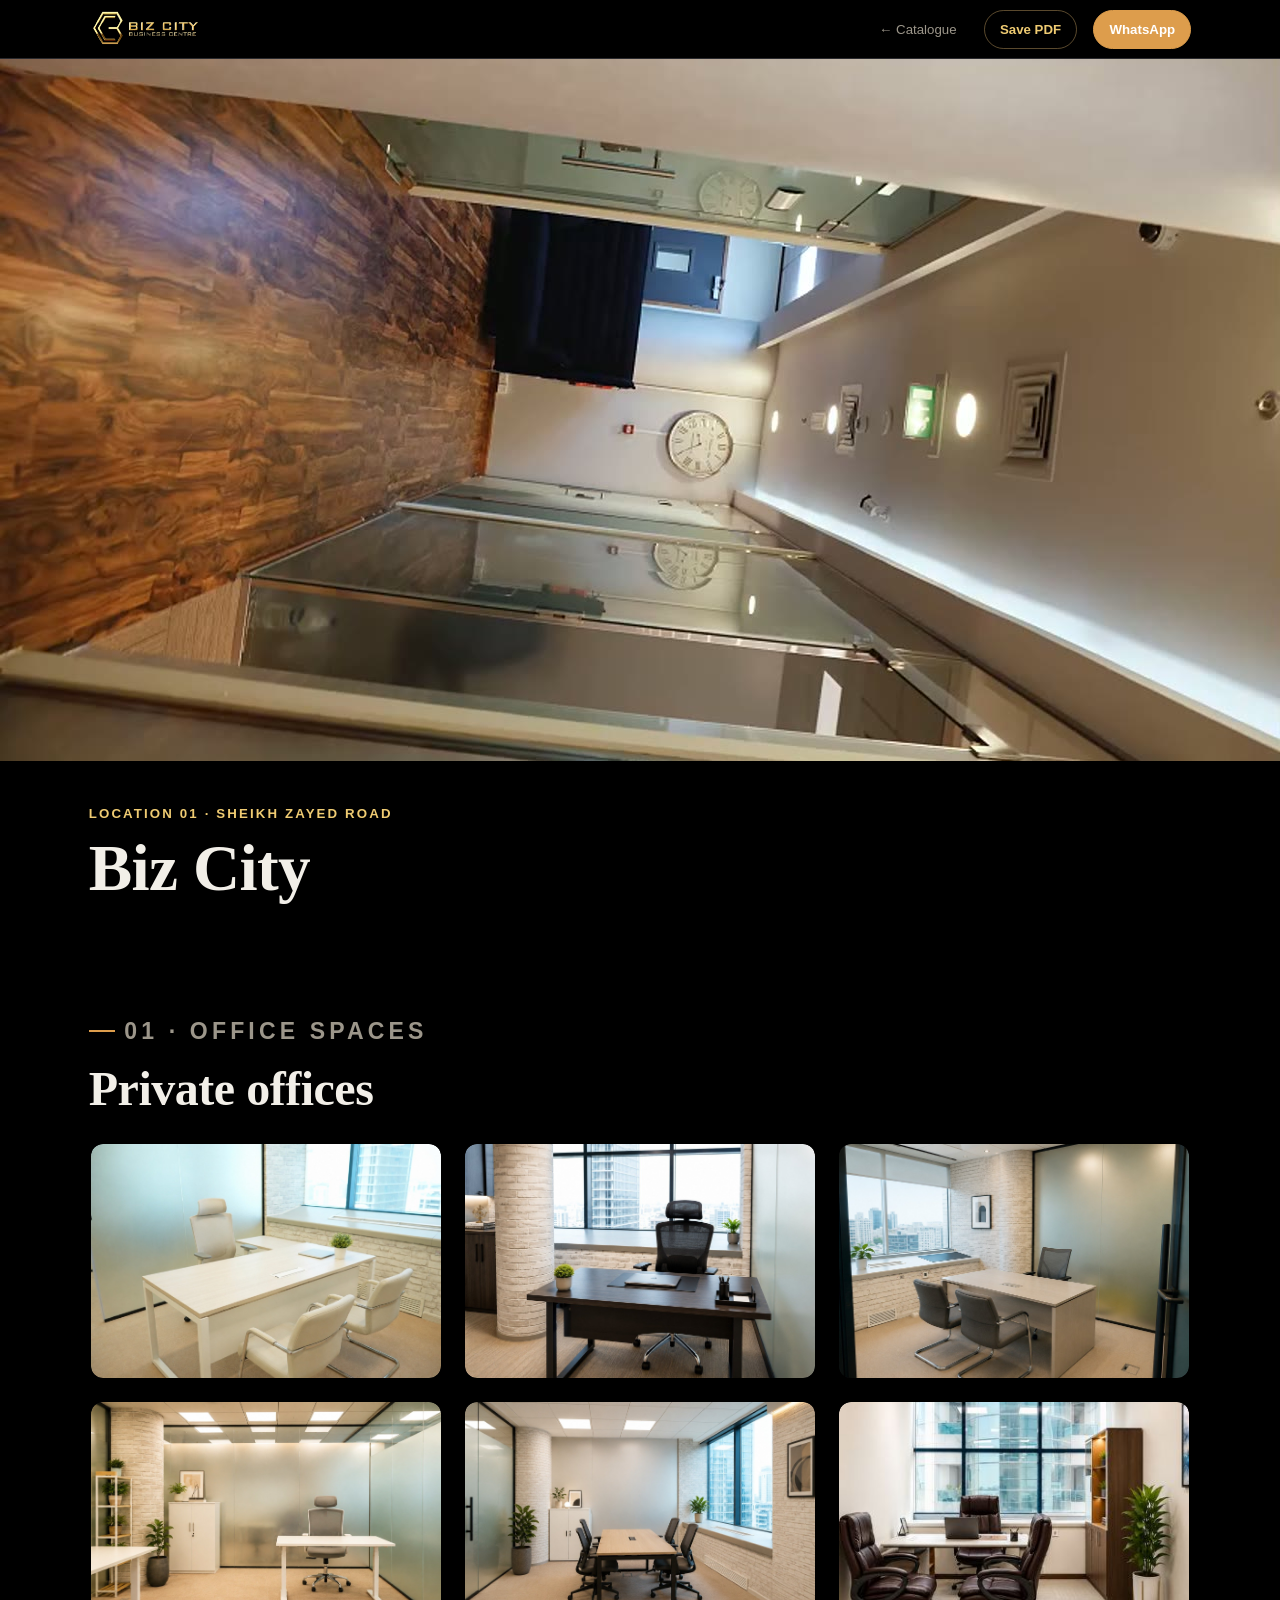
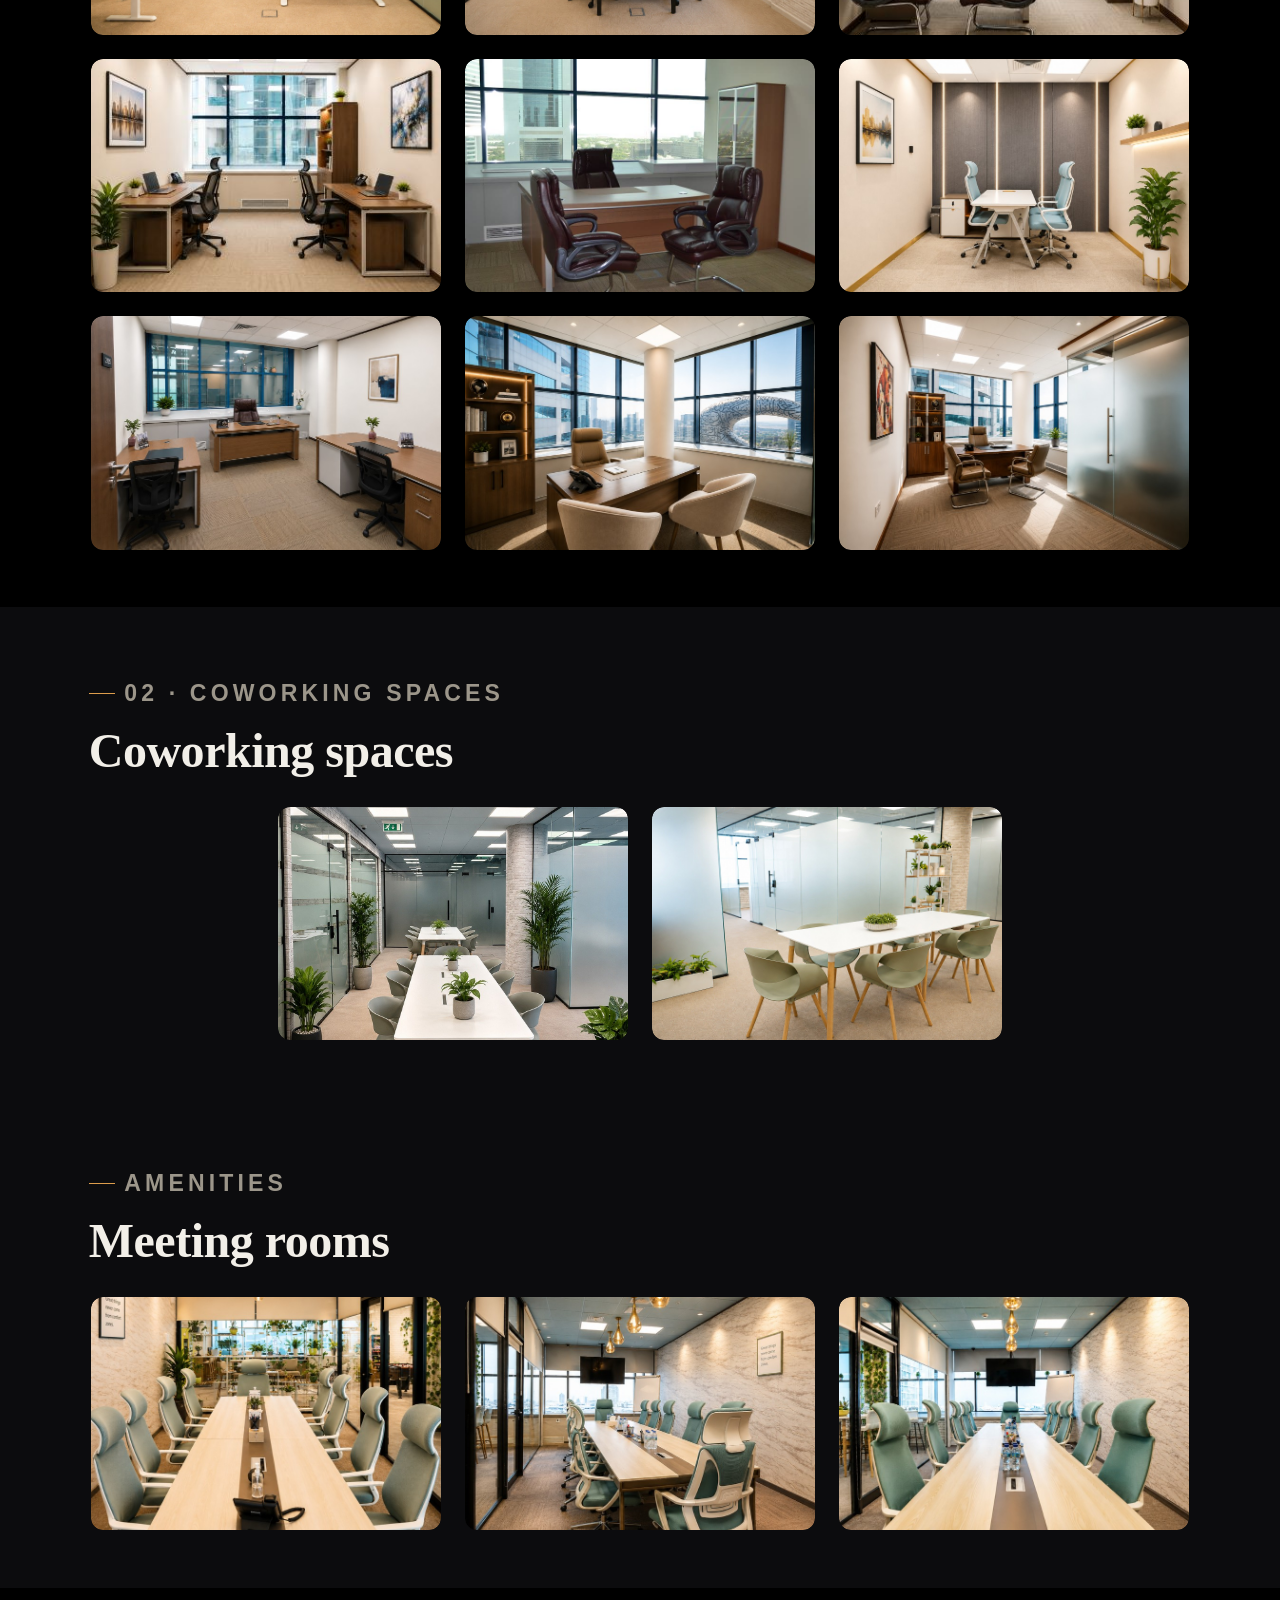
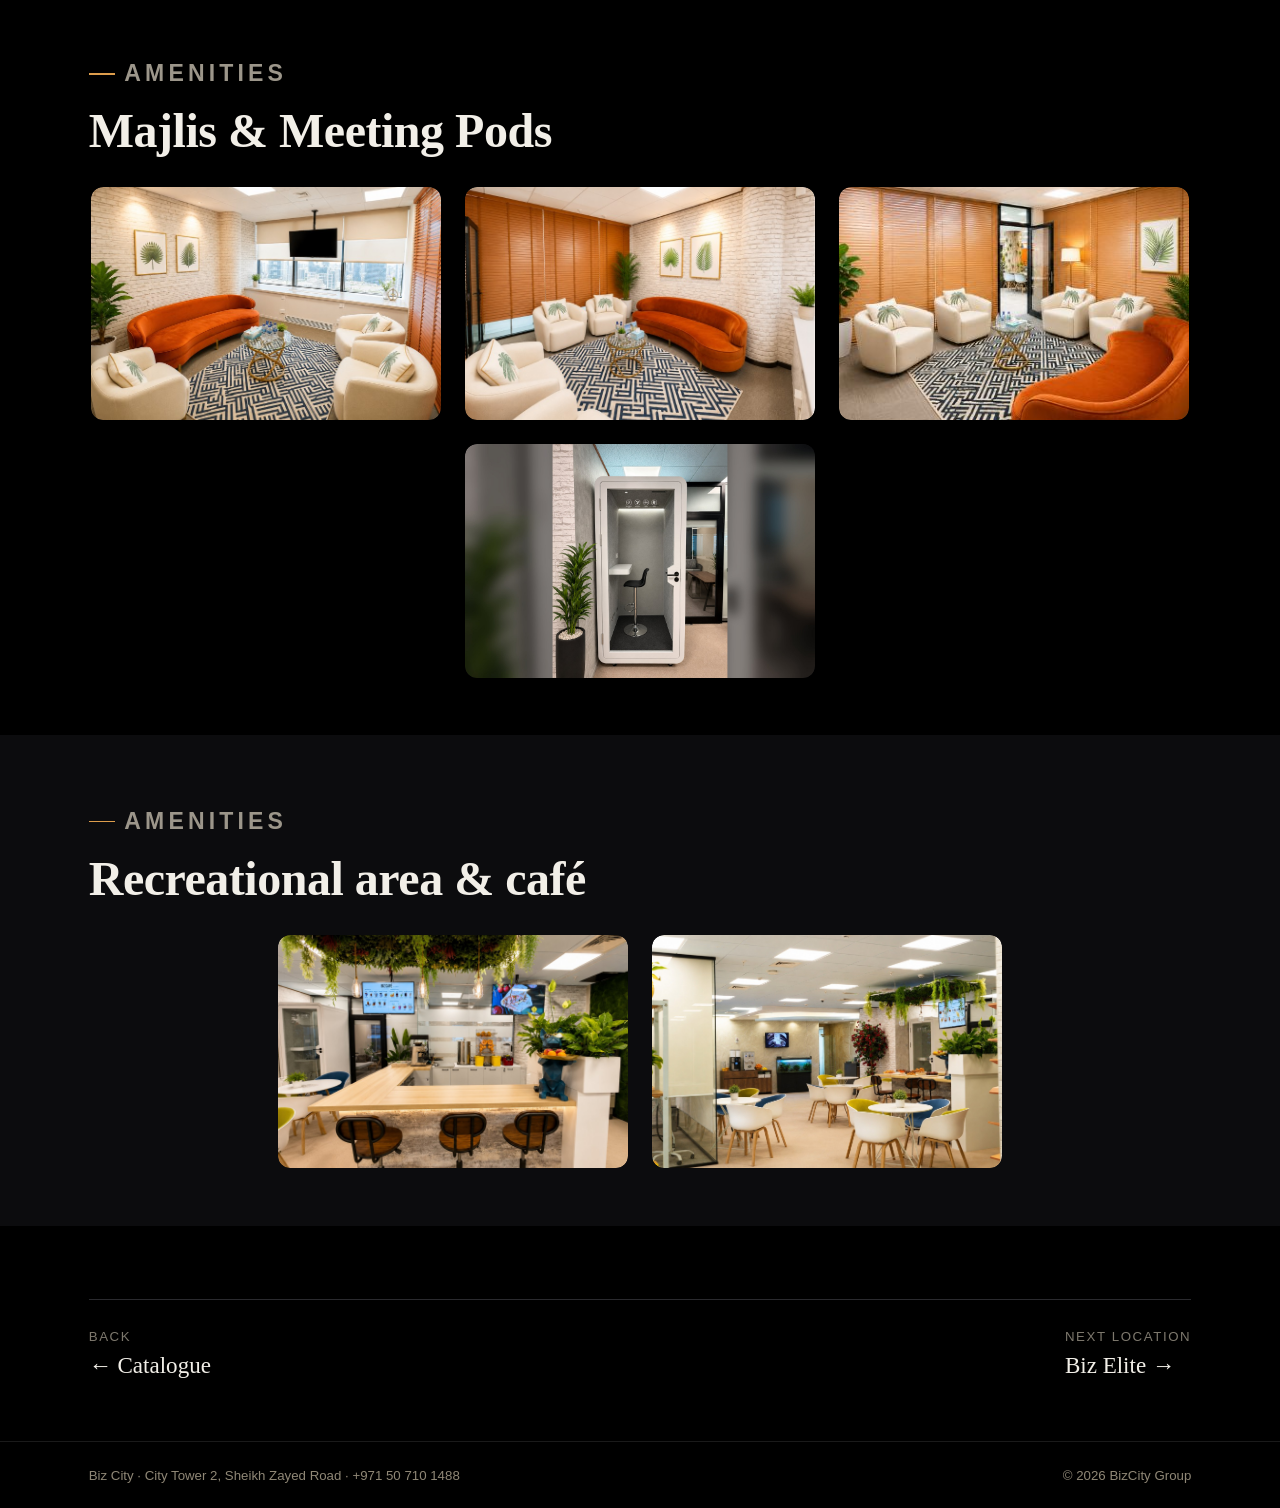
==== commit 52afb850: "Biz City: move phone booth pod to last in Majlis & Meeting Pods Co-Authored-By: Claude Opus 5 <norep" ====
--- a/biz-city.html
+++ b/biz-city.html
@@ -78,10 +78,10 @@
   <div class="wrap">
     <div class="cat-head"><p class="eyebrow">Amenities</p><h2>Majlis &amp; Meeting Pods</h2></div>
     <div class="gallery">
-      <img class="zoomable" src="assets/images/offices/city/pod-phone-booth.jpg" alt="Biz City soundproof phone booth pod with a stool, shelf and lighting, ventilation and power controls">
       <img class="zoomable" src="assets/images/offices/city/majlis-city-2.jpg" alt="Biz City majlis with an orange curved sofa, white brick wall and city views">
       <img class="zoomable" src="assets/images/offices/city/majlis-city-3.jpg" alt="Biz City majlis lounge with orange sofa, cream armchairs and palm artwork">
       <img class="zoomable" src="assets/images/offices/city/lounge-3.jpg" alt="Biz City private lounge with orange sofa">
+      <img class="zoomable" src="assets/images/offices/city/pod-phone-booth.jpg" alt="Biz City soundproof phone booth pod with a stool, shelf and lighting, ventilation and power controls">
     </div>
   </div>
 </section>
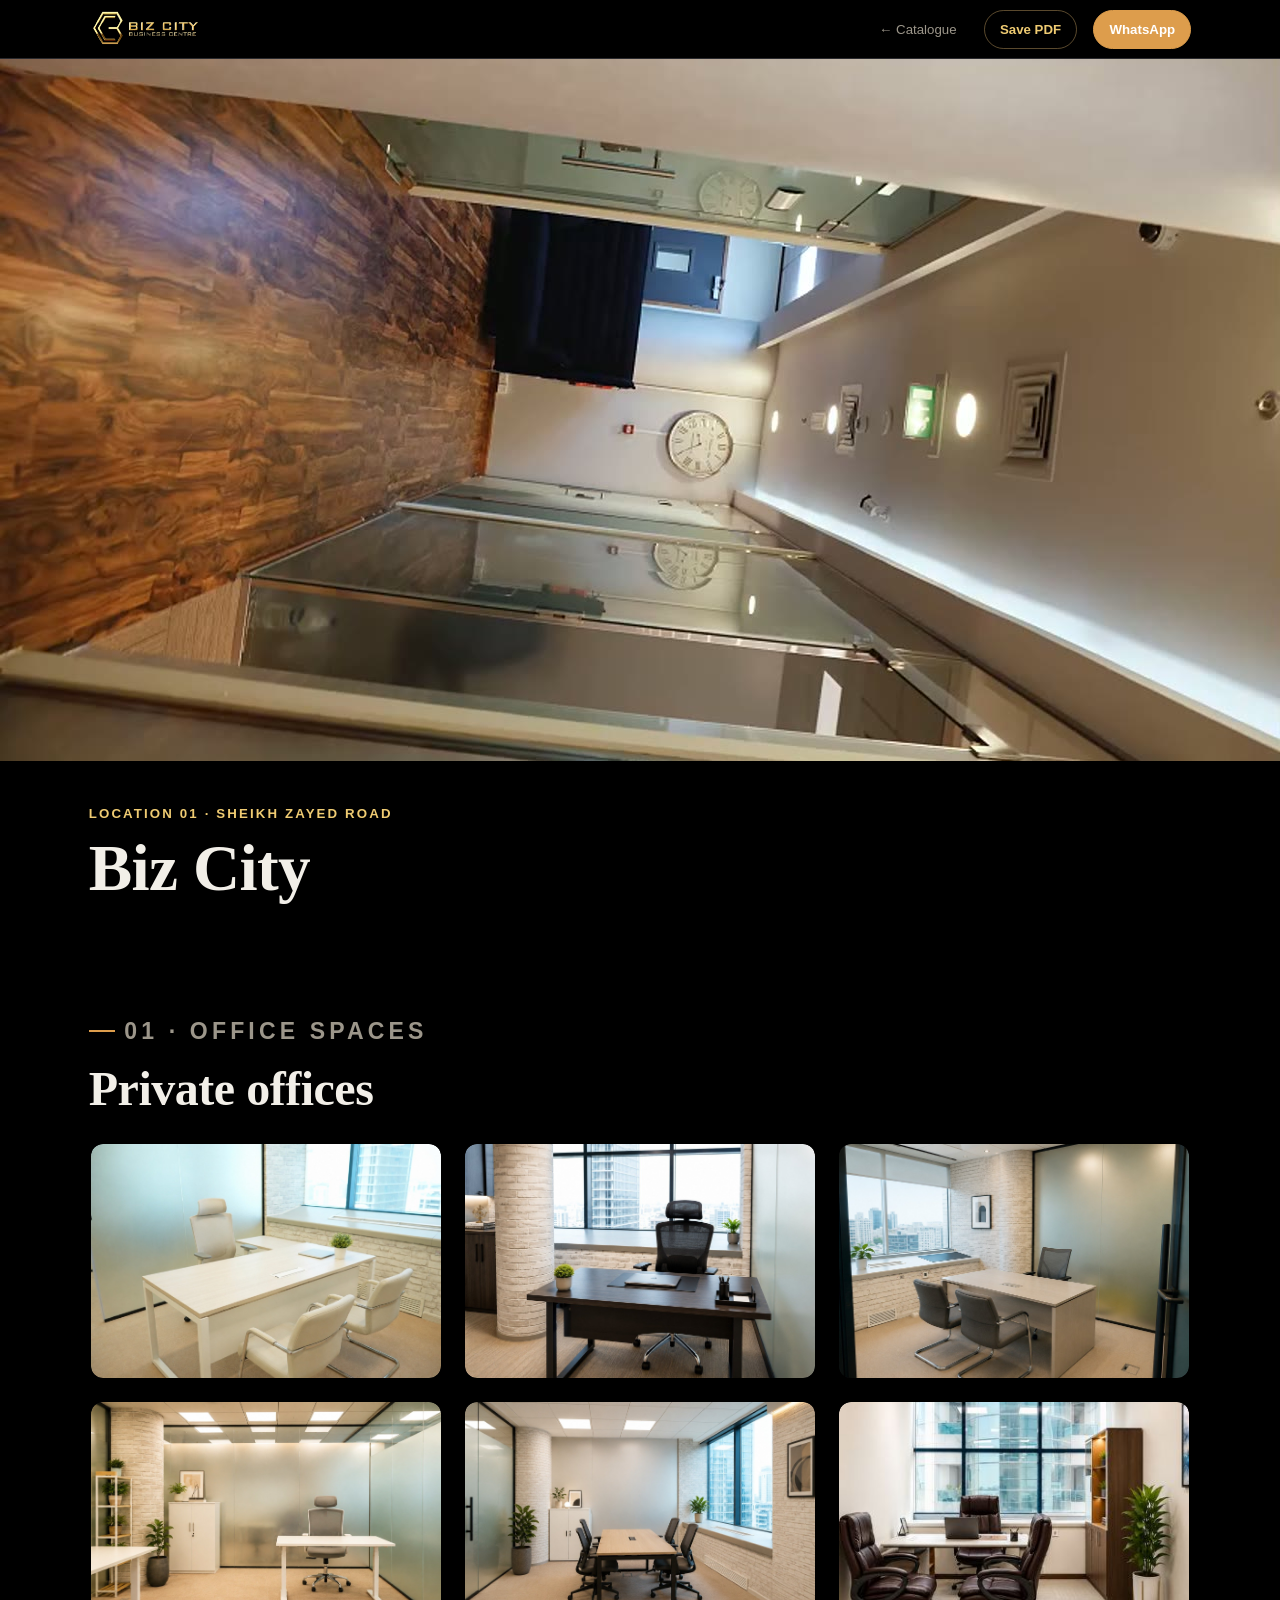
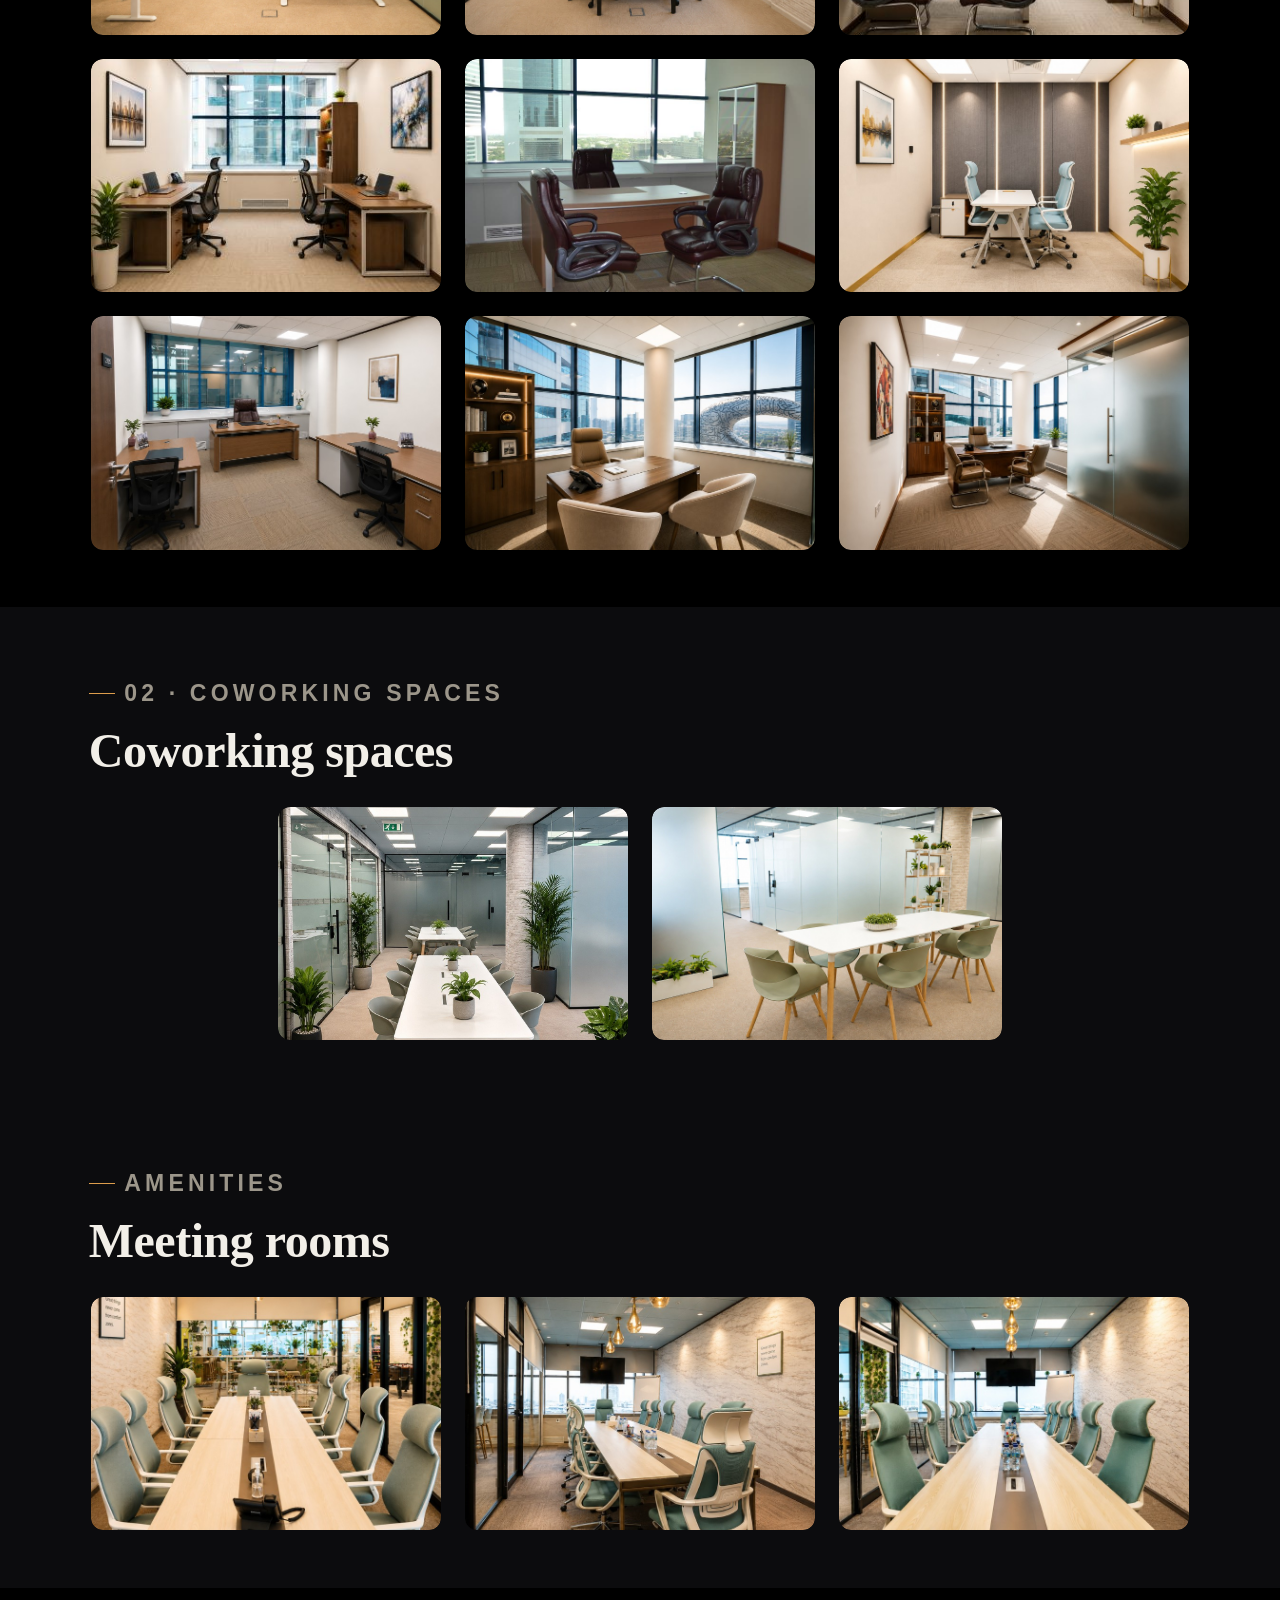
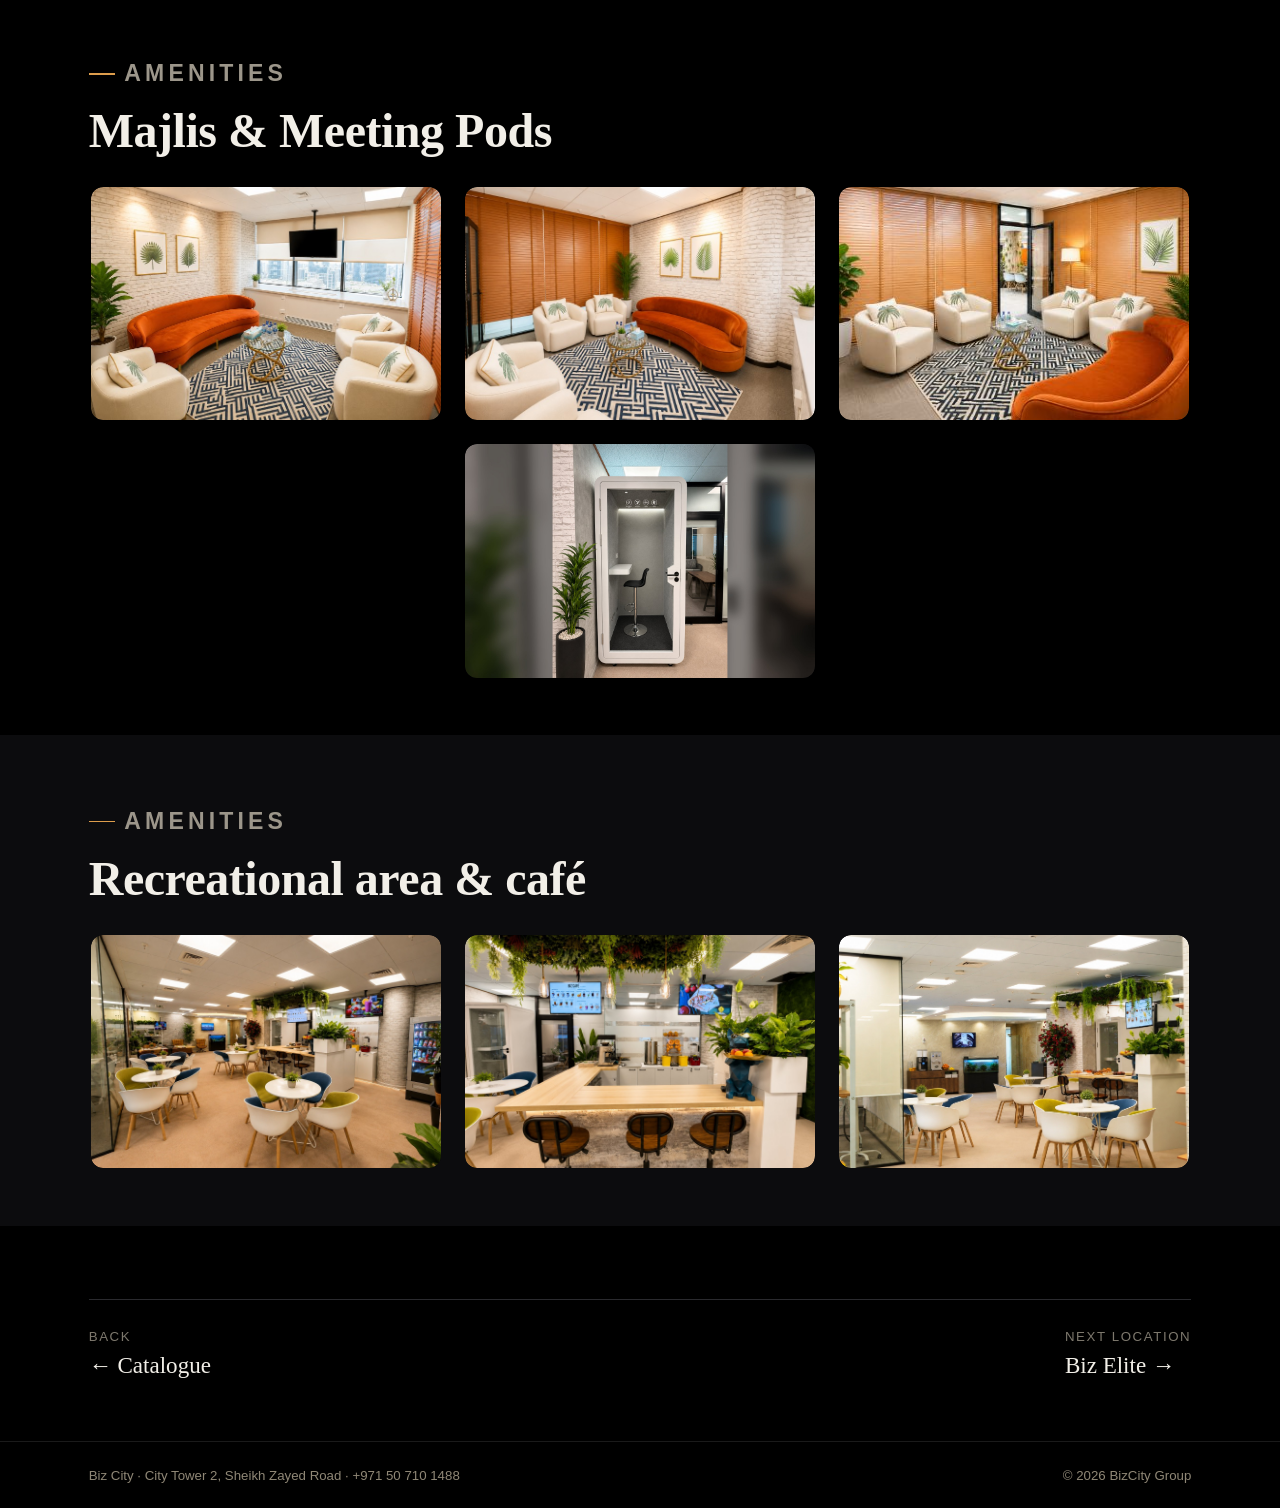
==== commit dc806d25: "Biz City: add cafe seating area photo to Recreational area & cafe Added first in the section, on bot" ====
--- a/biz-city.html
+++ b/biz-city.html
@@ -90,6 +90,7 @@
   <div class="wrap">
     <div class="cat-head"><p class="eyebrow">Amenities</p><h2>Recreational area &amp; café</h2></div>
     <div class="gallery">
+      <img class="zoomable" src="assets/images/offices/city/recreation-cafe-tables.jpg" alt="Biz City café seating area with white round tables, green and blue chairs, the Biz Café counter and a vending machine">
       <img class="zoomable" src="assets/images/offices/city/recreation-cafe-bar.jpg" alt="Biz City café counter with the Biz Café menu screen, juice station, bar stools and a hanging garden canopy">
       <img class="zoomable" src="assets/images/offices/city/recreation-cafe-lounge-wide.jpg" alt="Biz City café and lounge seating area with a coffee station, aquarium and hanging garden">
     </div>
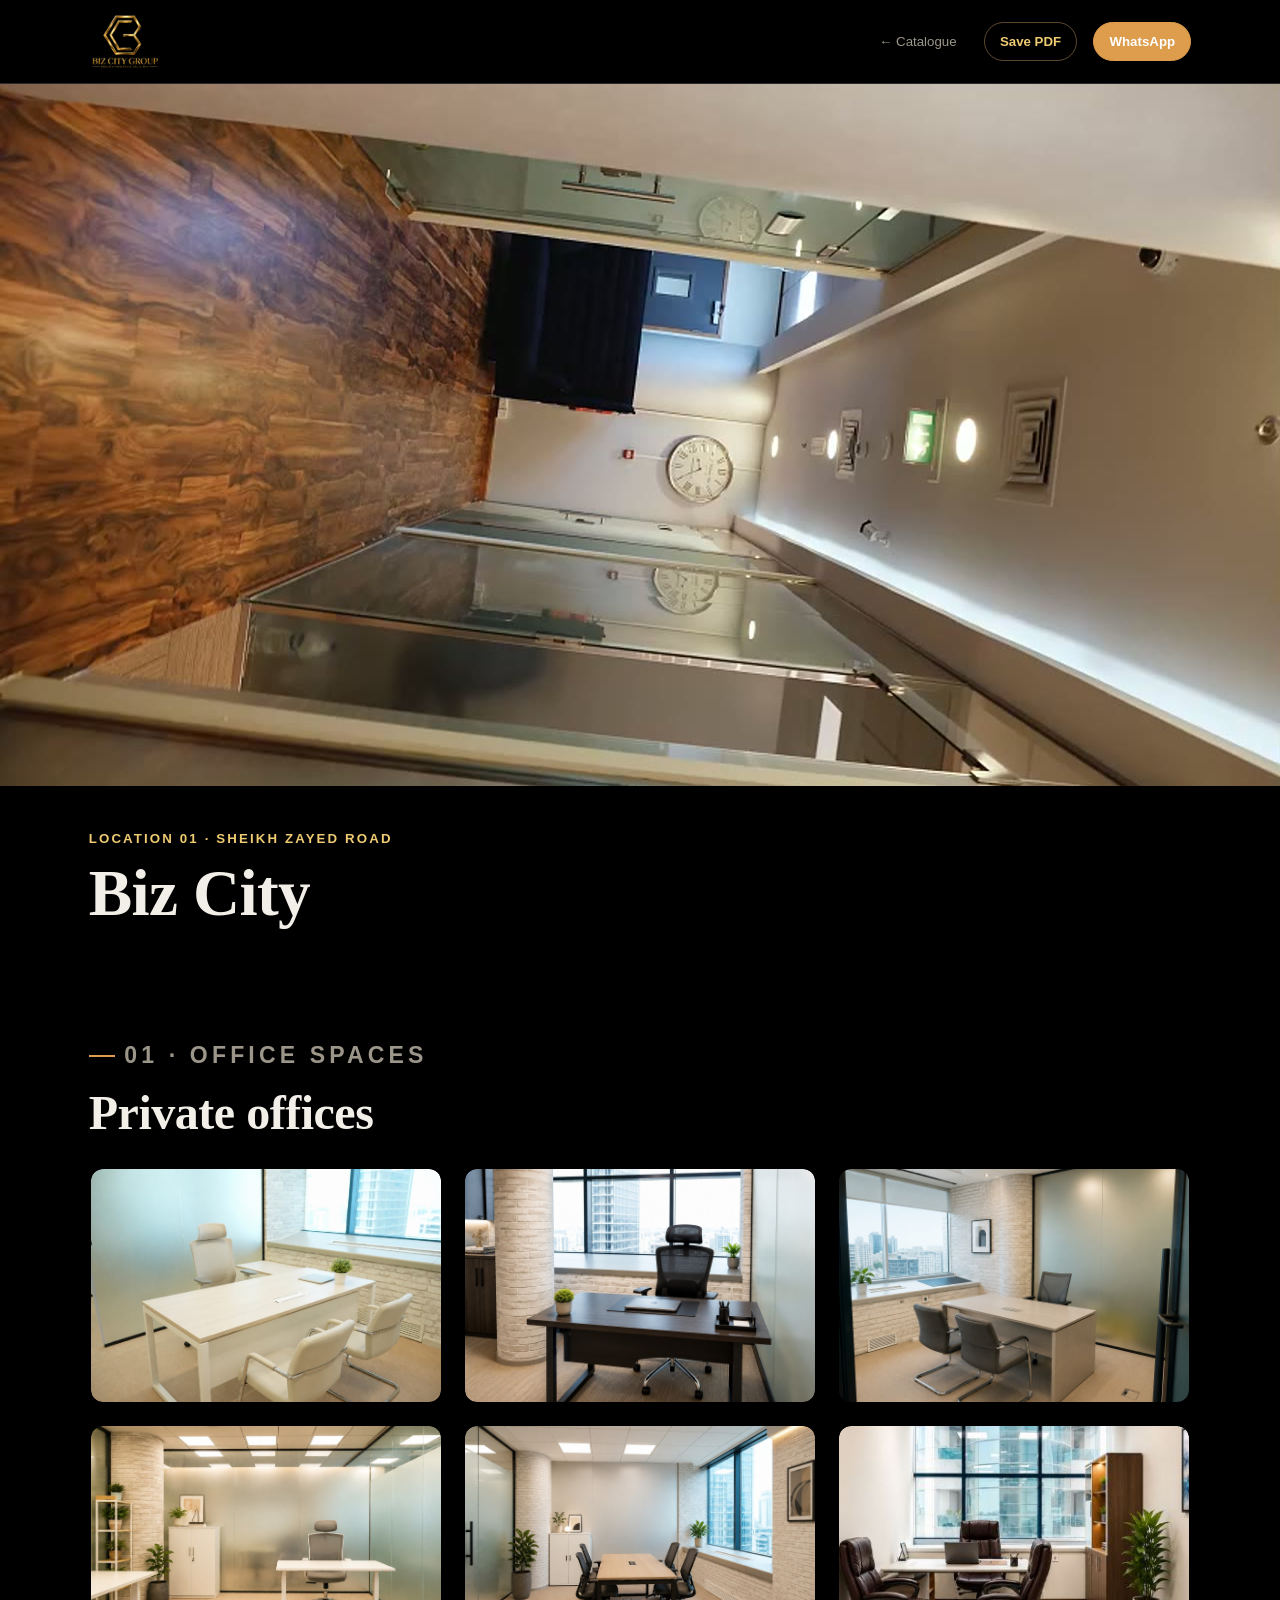
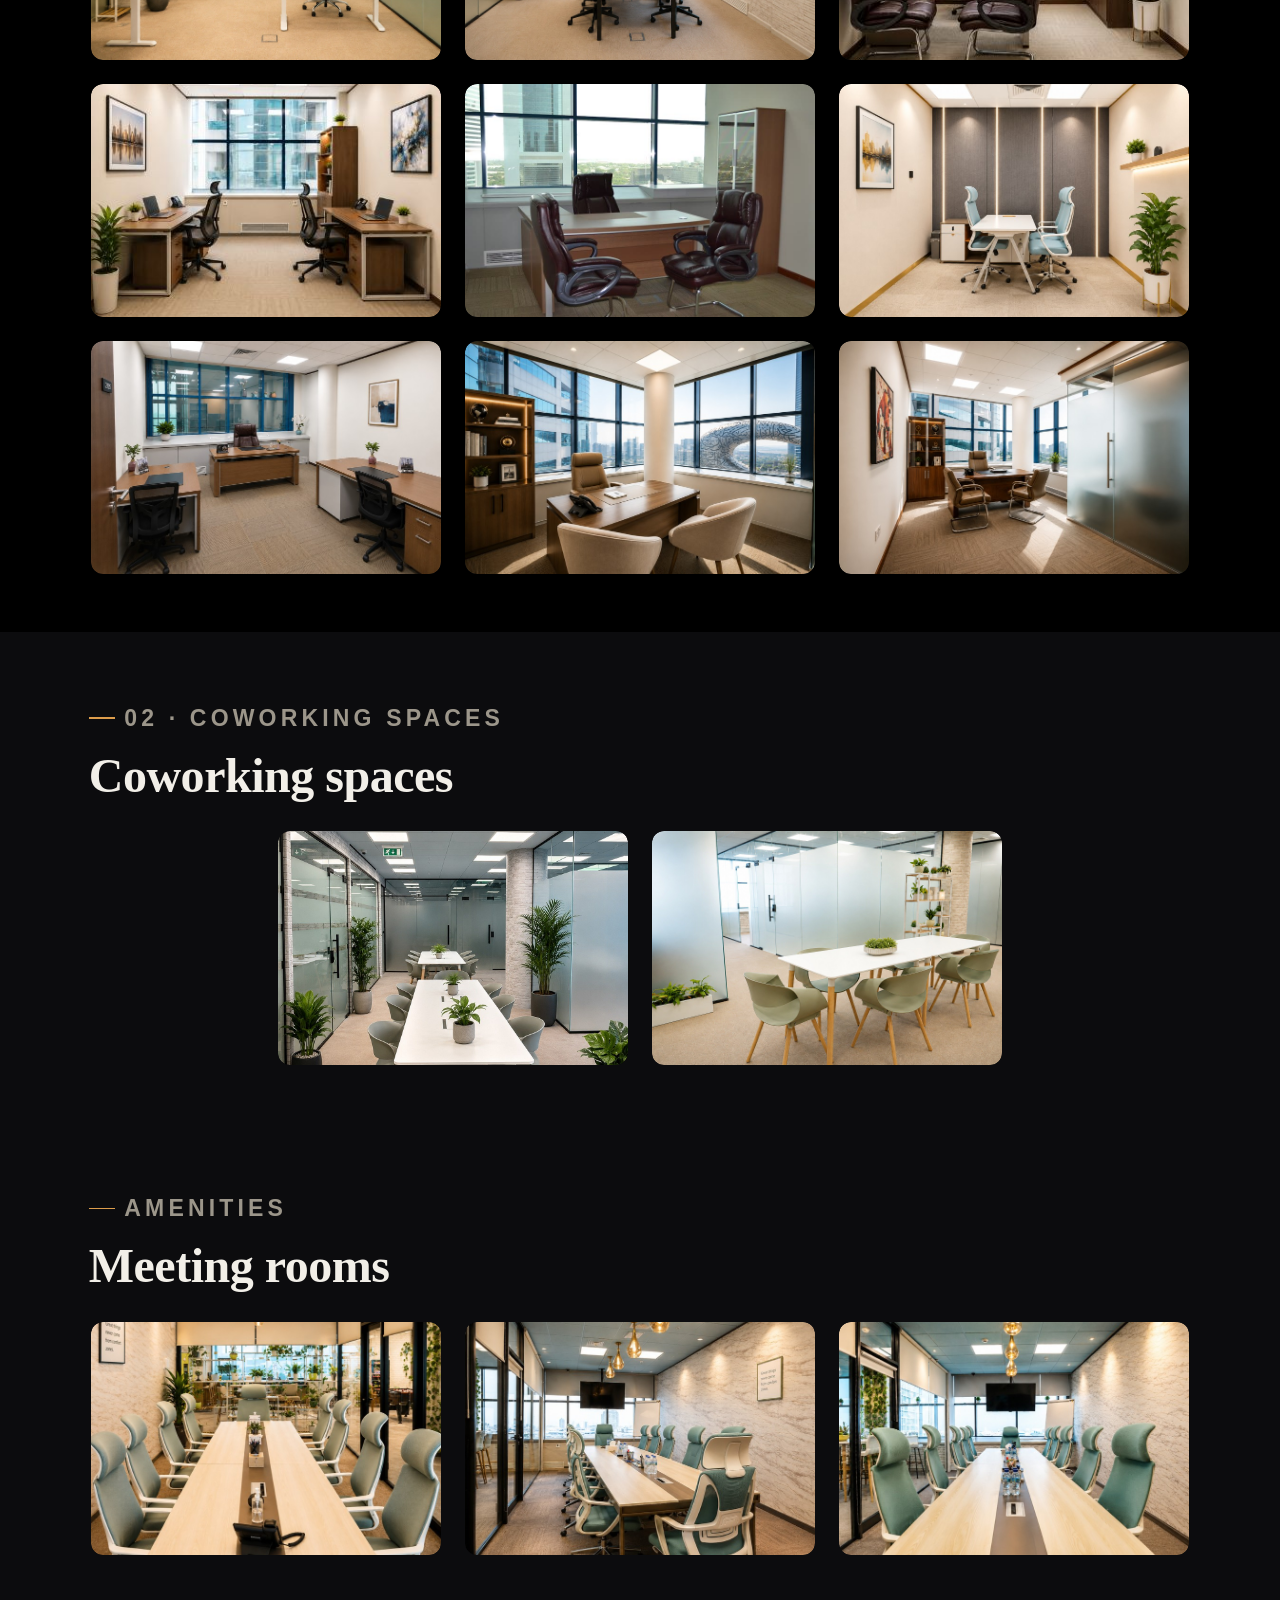
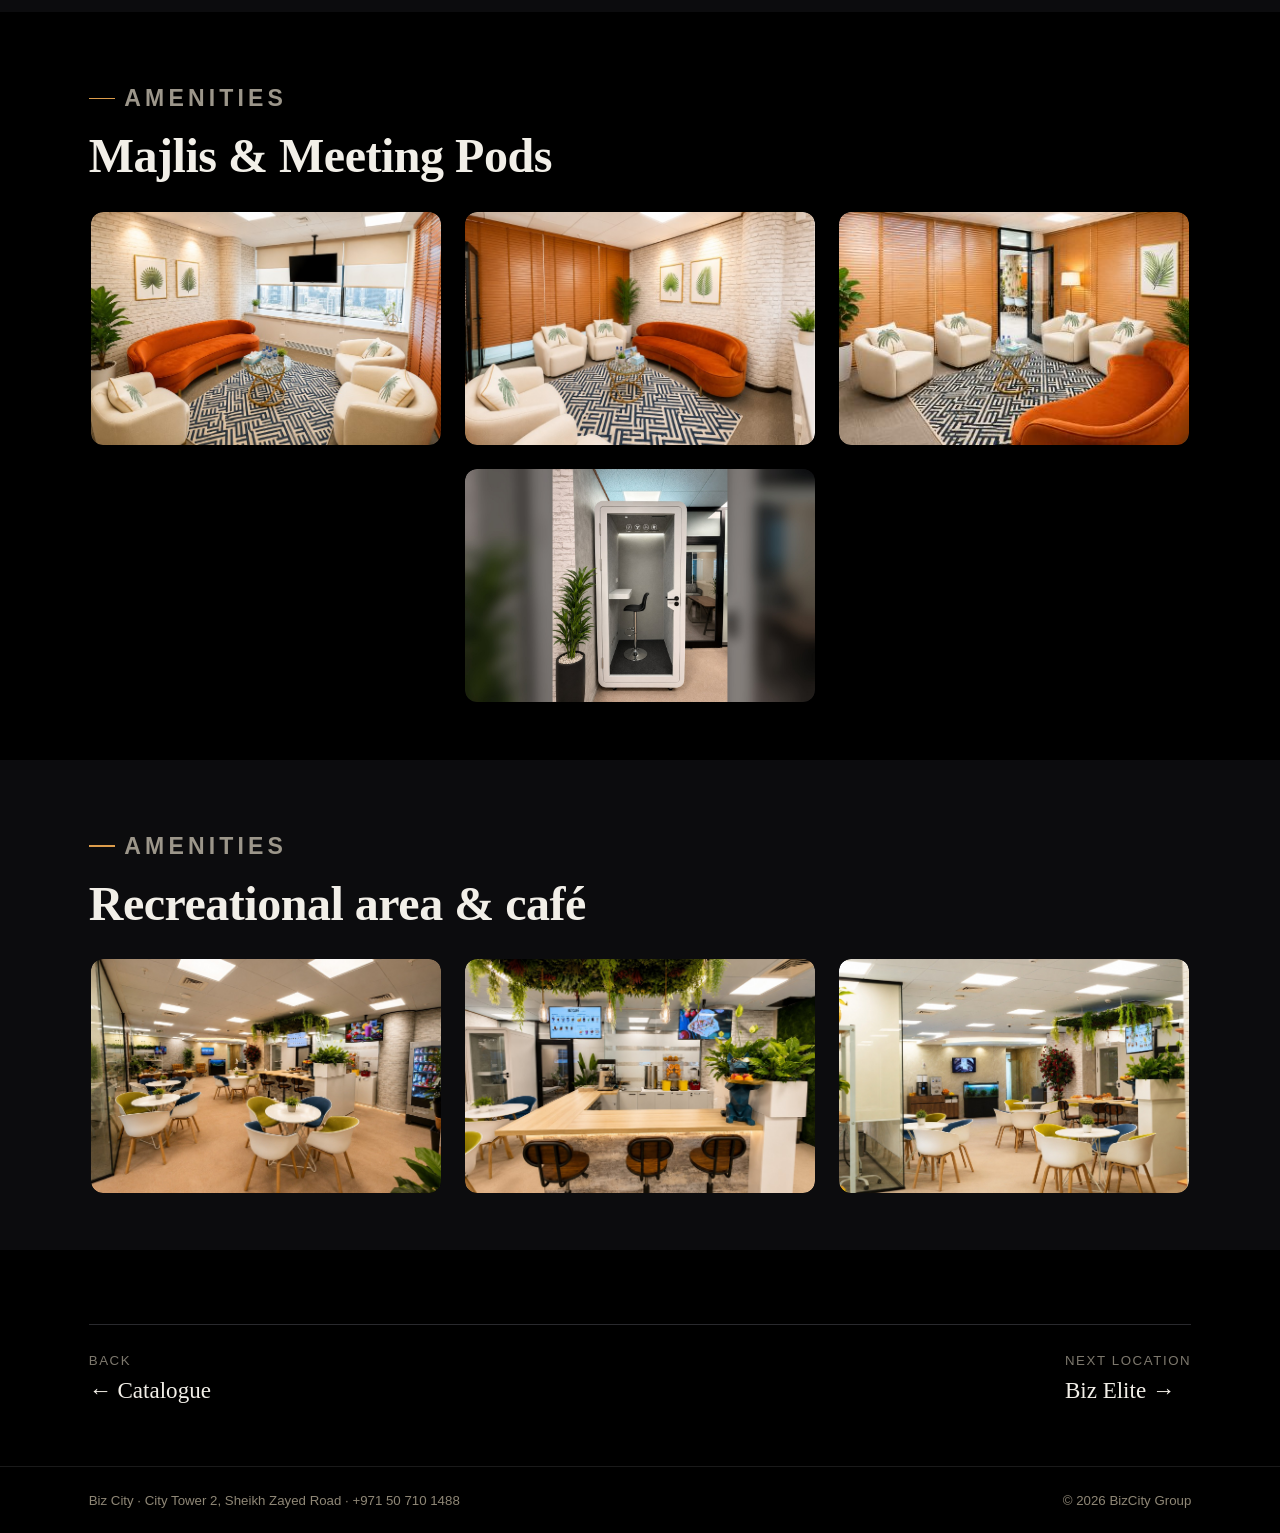
==== commit 69a9ab4a: "Update catalogue branding to Biz City Group logo" ====
--- a/biz-city.html
+++ b/biz-city.html
@@ -5,13 +5,13 @@
 <meta name="viewport" content="width=device-width, initial-scale=1">
 <title>Biz City - Sheikh Zayed Road | BizCity Group</title>
 <meta name="description" content="Biz City on Sheikh Zayed Road - a vibrant, creative coworking centre with private offices, coworking, meeting rooms, the amphitheatre and more.">
-<link rel="stylesheet" href="assets/catalog.css?v=20260729-hero13">
+<link rel="stylesheet" href="assets/catalog.css?v=20261001-logo">
 </head>
 <body>
 
 <div class="bar">
   <div class="bar-in">
-    <a class="brandlogo" href="index.html"><img src="assets/logos/logo-full.png" alt="BizCity Business Centre"></a>
+    <a class="brandlogo" href="index.html"><img src="assets/logos/logo-group.png" alt="Biz City Group"></a>
     <span class="spacer"></span>
     <a class="backlink" href="index.html">&larr; Catalogue</a>
     <a class="btn btn-line" href="#" onclick="window.print();return false;">Save PDF</a>
@@ -22,7 +22,7 @@
 <header class="ohero">
   <div class="ohero-media">
     <video class="ohero-video" autoplay muted loop playsinline preload="auto" disablepictureinpicture poster="assets/images/poster-city.jpg" aria-label="Biz City walkthrough video">
-      <source src="assets/video/walk-biz-city.mp4" type="video/mp4">
+      <source src="assets/video/walk-biz-city.mp4?v=20260908" type="video/mp4">
     </video>
   </div>
 </header>
--- a/assets/catalog.css
+++ b/assets/catalog.css
@@ -45,7 +45,8 @@
 .bar{position:sticky;top:0;z-index:50;background:color-mix(in srgb,var(--paper) 88%,transparent);backdrop-filter:blur(10px);border-bottom:1px solid var(--line)}
 .bar-in{max-width:var(--maxw);margin-inline:auto;display:flex;align-items:center;gap:1rem;padding:.6rem clamp(1.1rem,.5rem + 2.4vw,2.5rem)}
 .brandlogo{display:inline-flex;align-items:center;line-height:0;text-decoration:none;flex:0 0 auto}
-.brandlogo img{height:clamp(30px,26px + 1vw,44px);width:auto;display:block}
+.brandlogo img{height:clamp(64px,5vw,76px);width:auto;display:block}
+@media(max-width:520px){.bar-in{gap:.35rem;padding:.5rem .65rem}.brandlogo img{height:56px}}
 .bar .spacer{margin-left:auto}
 .backlink{font-size:var(--step--1);text-decoration:none;color:var(--neutral);display:inline-flex;align-items:center;gap:.4rem;padding:.45rem .7rem;border-radius:999px}
 .backlink:hover{color:var(--heading);background:var(--paper-2)}
